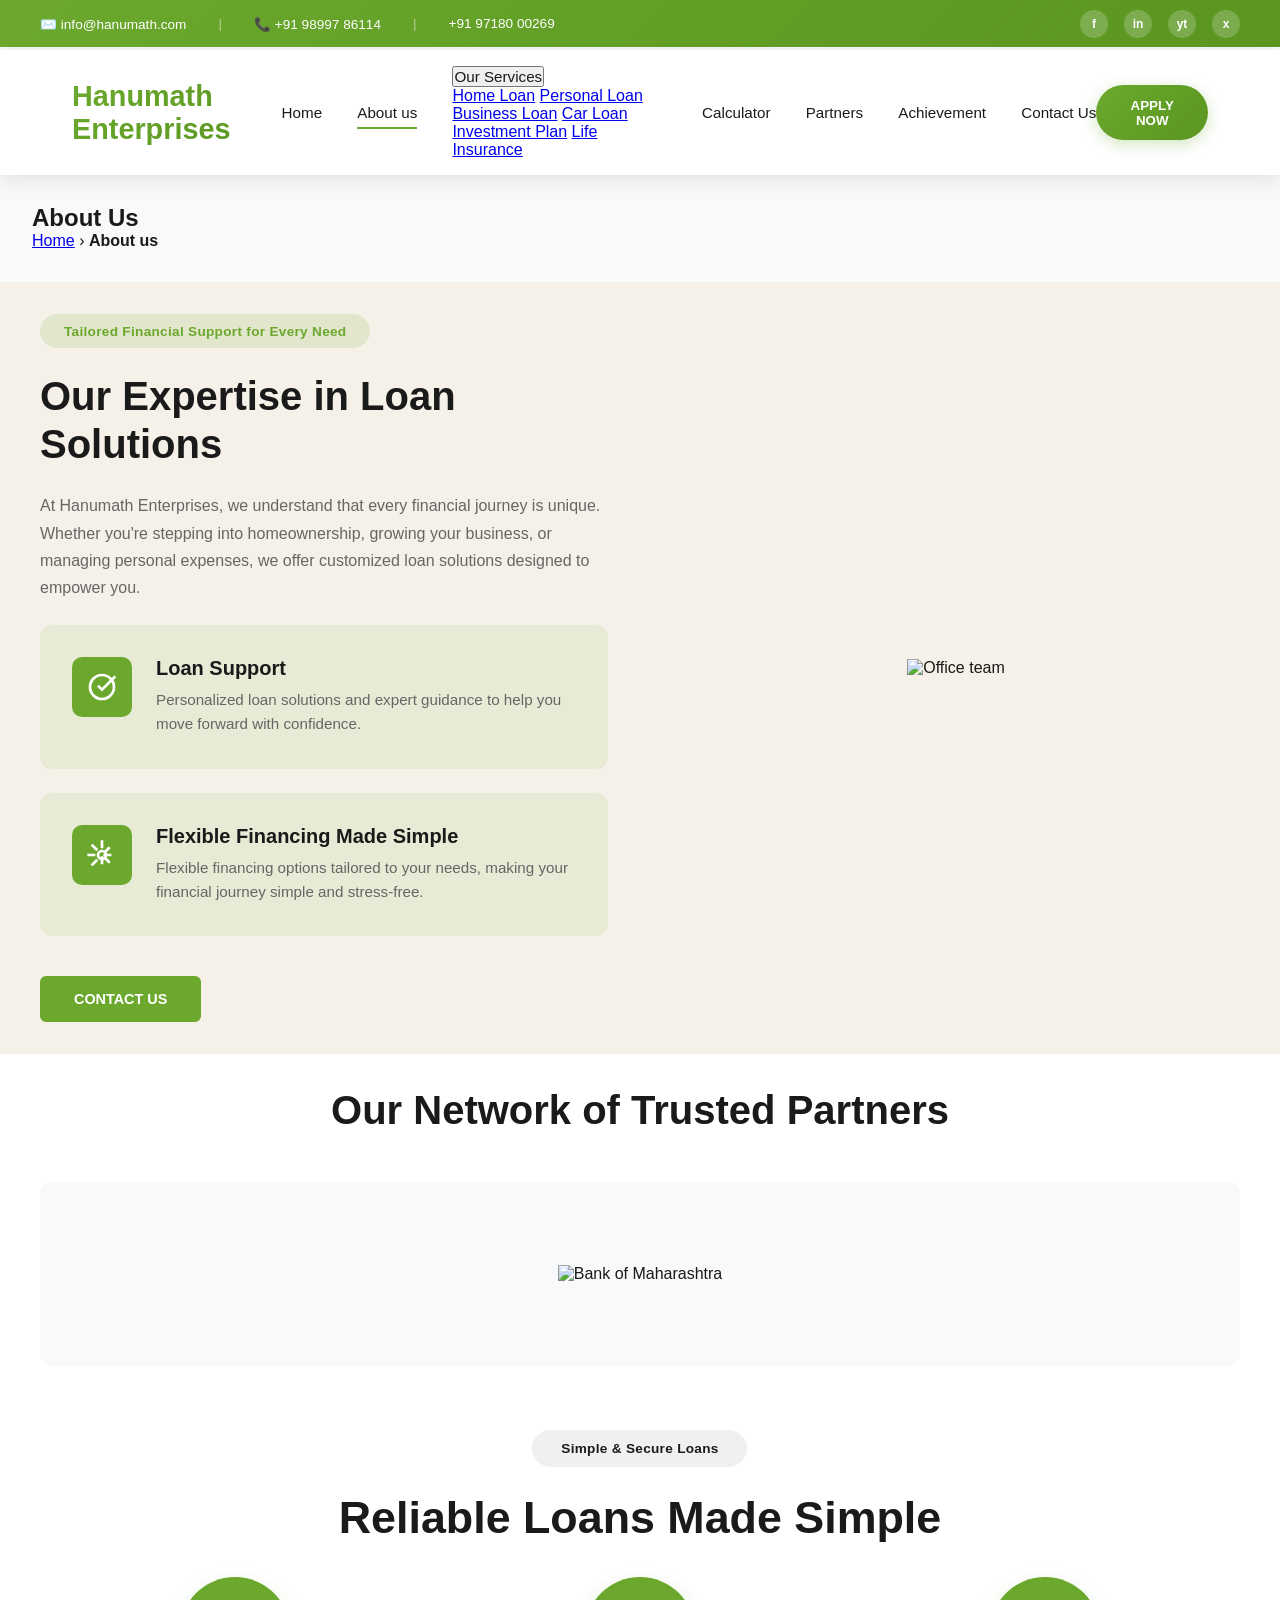
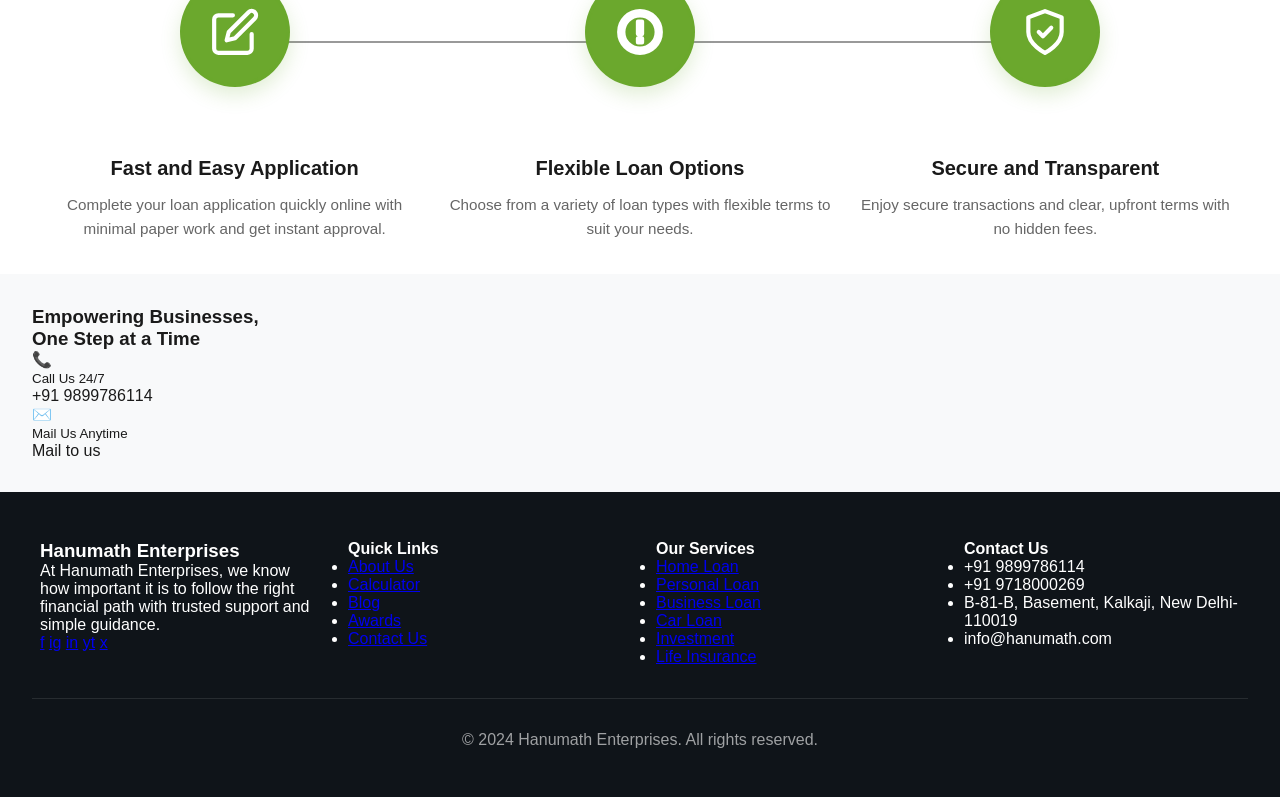
==== about.html @ 84221f38 "Add new service pages for Home Loan, Personal Loan, Business Loan, Car Loan, Investment Plan, and Li" ====
<!DOCTYPE html>
<html lang="en">
<head>
    <meta charset="UTF-8">
    <meta name="viewport" content="width=device-width, initial-scale=1.0">
    <title>About Us - Hanumath Enterprises</title>
    <link rel="stylesheet" href="styles.css">
</head>
<body>
    <!-- TOP BAR -->
    <div class="top-bar">
        <div class="top-bar-container">
            <div class="top-bar-left">
                <span class="top-bar-item">
                    <a href="mailto:info@hanumath.com">✉️ info@hanumath.com</a>
                </span>
                <span class="top-bar-divider">|</span>
                <span class="top-bar-item">
                    <a href="tel:+919899786114">📞 +91 98997 86114</a>
                </span>
                <span class="top-bar-divider">|</span>
                <span class="top-bar-item">
                    <a href="tel:+919718000269">+91 97180 00269</a>
                </span>
            </div>
            <div class="top-bar-right">
                <a href="#" class="social-icon">f</a>
                <a href="#" class="social-icon">in</a>
                <a href="#" class="social-icon">yt</a>
                <a href="#" class="social-icon">x</a>
            </div>
        </div>
    </div>

    <!-- NAVBAR -->
    <nav class="navbar">
        <div class="nav-container">
            <div class="logo">
                <span class="logo-text">Hanumath Enterprises</span>
            </div>
            <div class="nav-menu">
                <a href="index.html" class="nav-link">Home</a>
                <a href="about.html" class="nav-link active">About us</a>
                <div class="nav-item-dropdown">
                    <button type="button" class="nav-link nav-link--has-caret nav-link-button">Our Services <span class="nav-caret" aria-hidden="true"></span></button>
                    <div class="services-dropdown">
                        <a href="home-loan.html" class="services-dropdown-link">Home Loan</a>
                        <a href="personal-loan.html" class="services-dropdown-link">Personal Loan</a>
                        <a href="business-loan.html" class="services-dropdown-link">Business Loan</a>
                        <a href="car-loan.html" class="services-dropdown-link">Car Loan</a>
                        <a href="investment-plan.html" class="services-dropdown-link">Investment Plan</a>
                        <a href="life-insurance.html" class="services-dropdown-link">Life Insurance</a>
                    </div>
                </div>
                <a href="calculator.html" class="nav-link">Calculator</a>
                <a href="partners.html" class="nav-link">Partners</a>
                <a href="achievement.html" class="nav-link nav-link--has-caret">Achievement <span class="nav-caret" aria-hidden="true"></span></a>
                <a href="index.html#contact" class="nav-link">Contact Us</a>
            </div>
            <button class="apply-btn">APPLY NOW</button>
            <div class="hamburger">
                <span></span>
                <span></span>
                <span></span>
            </div>
        </div>
    </nav>

    <!-- ABOUT HERO -->
    <section class="about-hero">
        <div class="about-hero-inner">
            <h1>About Us</h1>
            <p><a href="index.html">Home</a> <span>›</span> <strong>About us</strong></p>
        </div>
    </section>

    <!-- EXPERTISE SECTION -->
    <section class="expertise">
        <div class="expertise-container">
            <div class="expertise-content">
                <span class="expertise-label">Tailored Financial Support for Every Need</span>
                <h2 class="expertise-title">Our Expertise in Loan Solutions</h2>
                <p class="expertise-description">At Hanumath Enterprises, we understand that every financial journey is unique. Whether you're stepping into homeownership, growing your business, or managing personal expenses, we offer customized loan solutions designed to empower you.</p>

                <div class="expertise-feature">
                    <div class="feature-icon">
                        <svg viewBox="0 0 24 24" fill="none" stroke="currentColor" stroke-width="2">
                            <path d="M9 11l3 3L22 4"></path>
                            <path d="M21 12a9 9 0 11-18 0 9 9 0 0118 0z"></path>
                        </svg>
                    </div>
                    <div class="feature-text">
                        <h4 class="feature-title">Loan Support</h4>
                        <p class="feature-description">Personalized loan solutions and expert guidance to help you move forward with confidence.</p>
                    </div>
                </div>

                <div class="expertise-feature">
                    <div class="feature-icon">
                        <svg viewBox="0 0 24 24" fill="none" stroke="currentColor" stroke-width="2">
                            <circle cx="12" cy="12" r="3"></circle>
                            <path d="M12 1v6m0 6v6M4.22 4.22l4.24 4.24m5.08 5.08l4.24 4.24M1 12h6m6 0h6M4.22 19.78l4.24-4.24m5.08-5.08l4.24-4.24"></path>
                        </svg>
                    </div>
                    <div class="feature-text">
                        <h4 class="feature-title">Flexible Financing Made Simple</h4>
                        <p class="feature-description">Flexible financing options tailored to your needs, making your financial journey simple and stress-free.</p>
                    </div>
                </div>

                <a href="index.html#contact" class="learn-more-btn">CONTACT US</a>
            </div>

            <div class="expertise-image">
                <img src="https://images.unsplash.com/photo-1556740749-887f6717d7e4?w=900&h=700&fit=crop" alt="Office team" class="about-photo">
            </div>
        </div>
    </section>

    <!-- PARTNERS SECTION -->
    <section id="partners" class="partners">
        <div class="partners-container">
            <div class="partners-header">
                <h2 class="partners-title">Our Network of Trusted Partners</h2>
            </div>

            <div class="partners-grid partners-grid--about">
                <div class="partner-card"><div class="partner-logo"><img class="partner-img" src="https://upload.wikimedia.org/wikipedia/commons/4/42/Bank_of_Maharashtra_logo.svg" alt="Bank of Maharashtra"></div></div>
                <div class="partner-card"><div class="partner-logo"><img class="partner-img" src="https://upload.wikimedia.org/wikipedia/commons/2/20/Union_Bank_of_India_Logo.svg" alt="Union Bank"></div></div>
                <div class="partner-card"><div class="partner-logo"><img class="partner-img" src="https://upload.wikimedia.org/wikipedia/en/e/e0/Canara_Bank_logo.svg" alt="Canara Bank"></div></div>
                <div class="partner-card"><div class="partner-logo"><img class="partner-img" src="https://upload.wikimedia.org/wikipedia/en/8/87/Bank_of_Baroda_logo.svg" alt="Bank of Baroda"></div></div>
                <div class="partner-card"><div class="partner-logo"><img class="partner-img" src="https://upload.wikimedia.org/wikipedia/en/8/8d/Punjab_National_Bank.svg" alt="PNB"></div></div>
                <div class="partner-card"><div class="partner-logo"><img class="partner-img" src="https://upload.wikimedia.org/wikipedia/en/5/58/Punjab_%26_Sind_Bank_logo.svg" alt="Punjab and Sind"></div></div>
                <div class="partner-card"><div class="partner-logo"><img class="partner-img" src="https://www.capitalindiainvestments.com/wp-content/themes/capitalindia/assets/images/logo.svg" alt="Capital India"></div></div>
                <div class="partner-card"><div class="partner-logo"><img class="partner-img" src="https://www.muthoothomefin.com/wp-content/themes/muthoot/assets/images/logo.svg" alt="Muthoot"></div></div>
            </div>
        </div>
    </section>

    <!-- LOAN PROCESS SECTION -->
    <section id="process" class="loan-process">
        <div class="process-container">
            <div class="process-header">
                <span class="process-label">Simple & Secure Loans</span>
                <h2 class="process-title">Reliable Loans Made Simple</h2>
            </div>

            <div class="process-steps">
                <div class="process-step">
                    <div class="step-icon-wrapper">
                        <div class="step-icon">
                            <svg viewBox="0 0 24 24" fill="none" stroke="currentColor" stroke-width="2">
                                <path d="M11 4H4a2 2 0 0 0-2 2v14a2 2 0 0 0 2 2h14a2 2 0 0 0 2-2v-7"></path>
                                <path d="M18.5 2.5a2.121 2.121 0 0 1 3 3L12 15l-4 1 1-4 9.5-9.5z"></path>
                            </svg>
                        </div>
                        <svg class="arrow" viewBox="0 0 100 30" preserveAspectRatio="none">
                            <line x1="0" y1="15" x2="100" y2="15" stroke="#999" stroke-width="2"/>
                            <polygon points="100,15 95,12 95,18" fill="#999"/>
                        </svg>
                    </div>
                    <h3 class="step-title">Fast and Easy Application</h3>
                    <p class="step-description">Complete your loan application quickly online with minimal paper work and get instant approval.</p>
                </div>

                <div class="process-step">
                    <div class="step-icon-wrapper">
                        <svg class="arrow" viewBox="0 0 100 30" preserveAspectRatio="none">
                            <line x1="0" y1="15" x2="100" y2="15" stroke="#999" stroke-width="2"/>
                            <polygon points="100,15 95,12 95,18" fill="#999"/>
                        </svg>
                        <div class="step-icon">
                            <svg viewBox="0 0 24 24" fill="none" stroke="currentColor" stroke-width="2">
                                <path d="M12 2C6.48 2 2 6.48 2 12s4.48 10 10 10 10-4.48 10-10S17.52 2 12 2zm0 18c-4.42 0-8-3.58-8-8s3.58-8 8-8 8 3.58 8 8-3.58 8-8 8zm-1-13h2v6h-2zm0 8h2v2h-2z"></path>
                            </svg>
                        </div>
                        <svg class="arrow" viewBox="0 0 100 30" preserveAspectRatio="none">
                            <line x1="0" y1="15" x2="100" y2="15" stroke="#999" stroke-width="2"/>
                            <polygon points="100,15 95,12 95,18" fill="#999"/>
                        </svg>
                    </div>
                    <h3 class="step-title">Flexible Loan Options</h3>
                    <p class="step-description">Choose from a variety of loan types with flexible terms to suit your needs.</p>
                </div>

                <div class="process-step">
                    <div class="step-icon-wrapper">
                        <div class="step-icon">
                            <svg viewBox="0 0 24 24" fill="none" stroke="currentColor" stroke-width="2">
                                <path d="M12 22s8-4 8-10V5l-8-3-8 3v7c0 6 8 10 8 10z"></path>
                                <path d="M9 12l2 2 4-4"></path>
                            </svg>
                        </div>
                    </div>
                    <h3 class="step-title">Secure and Transparent</h3>
                    <p class="step-description">Enjoy secure transactions and clear, upfront terms with no hidden fees.</p>
                </div>
            </div>
        </div>
    </section>

    <!-- FOOTER CTA OVERLAY -->
    <section class="footer-cta-wrap">
        <div class="footer-cta">
            <div class="footer-cta-left">
                <h3>Empowering Businesses,<br>One Step at a Time</h3>
                <div class="footer-cta-cards">
                    <div class="footer-cta-card">
                        <span class="cta-card-icon">📞</span>
                        <div>
                            <small>Call Us 24/7</small>
                            <p>+91 9899786114</p>
                        </div>
                    </div>
                    <div class="footer-cta-card">
                        <span class="cta-card-icon">✉️</span>
                        <div>
                            <small>Mail Us Anytime</small>
                            <p>Mail to us</p>
                        </div>
                    </div>
                </div>
            </div>
            <div class="footer-cta-right">
                <div class="footer-cta-graphic"></div>
            </div>
        </div>
    </section>

    <!-- FOOTER -->
    <footer class="footer">
        <div class="footer-content">
            <div class="footer-brand">
                <h3>Hanumath Enterprises</h3>
                <p>At Hanumath Enterprises, we know how important it is to follow the right financial path with trusted support and simple guidance.</p>
                <div class="footer-social">
                    <a href="#" class="footer-social-icon">f</a>
                    <a href="#" class="footer-social-icon">ig</a>
                    <a href="#" class="footer-social-icon">in</a>
                    <a href="#" class="footer-social-icon">yt</a>
                    <a href="#" class="footer-social-icon">x</a>
                </div>
            </div>

            <div class="footer-links-column">
                <h4>Quick Links</h4>
                <ul>
                    <li><a href="about.html">About Us</a></li>
                    <li><a href="calculator.html">Calculator</a></li>
                    <li><a href="#">Blog</a></li>
                    <li><a href="achievement.html">Awards</a></li>
                    <li><a href="index.html#contact">Contact Us</a></li>
                </ul>
            </div>

            <div class="footer-links-column">
                <h4>Our Services</h4>
                <ul>
                    <li><a href="services.html">Home Loan</a></li>
                    <li><a href="services.html">Personal Loan</a></li>
                    <li><a href="services.html">Business Loan</a></li>
                    <li><a href="services.html">Car Loan</a></li>
                    <li><a href="investment-plan.html">Investment</a></li>
                    <li><a href="life-insurance.html">Life Insurance</a></li>
                </ul>
            </div>

            <div class="footer-contact-column">
                <h4>Contact Us</h4>
                <ul>
                    <li>+91 9899786114</li>
                    <li>+91 9718000269</li>
                    <li>B-81-B, Basement, Kalkaji, New Delhi-110019</li>
                    <li>info@hanumath.com</li>
                </ul>
            </div>
        </div>
        <div class="footer-bottom">
            <p>&copy; 2024 Hanumath Enterprises. All rights reserved.</p>
        </div>
    </footer>

    <script>
        const navbar = document.querySelector('.navbar');
        const hamburger = document.querySelector('.hamburger');
        const navMenu = document.querySelector('.nav-menu');

        window.addEventListener('scroll', () => {
            if (window.scrollY > 100) navbar.classList.add('scrolled');
            else navbar.classList.remove('scrolled');
        });

        hamburger.addEventListener('click', () => {
            navMenu.style.display = navMenu.style.display === 'flex' ? 'none' : 'flex';
        });
    </script>
</body>
</html>
---- styles.css ----
/* ========== ROOT & VARIABLES ========== */
* {
    margin: 0;
    padding: 0;
    box-sizing: border-box;
}

:root {
    --primary-green: #6BA82D;
    --dark-green: #5A9620;
    --light-green: #7FB833;
    --dark-bg: #0F1419;
    --light-bg: #F8F9FA;
    --text-dark: #1A1A1A;
    --text-light: #FFFFFF;
    --text-gray: #666666;
    --accent-gold: #D4AF37;
    --shadow: 0 10px 40px rgba(0, 0, 0, 0.1);
    --shadow-dark: 0 20px 60px rgba(0, 0, 0, 0.2);
}

html {
    scroll-behavior: smooth;
}

body {
    font-family: 'Segoe UI', Tahoma, Geneva, Verdana, sans-serif;
    color: var(--text-dark);
    background: var(--light-bg);
    overflow-x: hidden;
    margin: 0;
    padding: 0;
}

/* ========== TOP BAR ========== */
.top-bar {
    background: linear-gradient(135deg, var(--primary-green), var(--dark-green));
    color: white;
    padding: 0.6rem 2rem;
    font-size: 0.85rem;
    position: sticky;
    top: 0;
    z-index: 999;
}

.top-bar-container {
    max-width: 1200px;
    margin: 0 auto;
    display: flex;
    justify-content: space-between;
    align-items: center;
}

.top-bar-left {
    display: flex;
    gap: 1.5rem;
    align-items: center;
}

.top-bar-item {
    display: inline-flex;
    align-items: center;
}

.top-bar-item a {
    color: white;
    text-decoration: none;
    transition: opacity 0.3s ease;
    display: flex;
    align-items: center;
    gap: 0.5rem;
}

.top-bar-item a:hover {
    opacity: 0.8;
}

.top-bar-divider {
    color: rgba(255, 255, 255, 0.5);
    margin: 0 0.5rem;
}

.top-bar-right {
    display: flex;
    gap: 1rem;
    align-items: center;
}

.social-icon {
    width: 28px;
    height: 28px;
    background: rgba(255, 255, 255, 0.2);
    border-radius: 50%;
    display: flex;
    align-items: center;
    justify-content: center;
    color: white;
    text-decoration: none;
    font-size: 0.75rem;
    font-weight: bold;
    transition: all 0.3s ease;
}

.social-icon:hover {
    background: rgba(255, 255, 255, 0.4);
    transform: translateY(-2px);
}

/* ========== NAVBAR ========== */
.navbar {
    position: sticky;
    top: 50px;
    width: 100%;
    z-index: 998;
    background: rgba(255, 255, 255, 0.98);
    backdrop-filter: blur(10px);
    padding: 1rem 0;
    box-shadow: 0 4px 20px rgba(0, 0, 0, 0.1);
    transition: all 0.3s ease;
}

.navbar.scrolled {
    background: rgba(255, 255, 255, 0.98);
    padding: 0.7rem 0;
    box-shadow: 0 6px 25px rgba(0, 0, 0, 0.15);
}

.nav-container {
    max-width: 1200px;
    margin: 0 auto;
    display: flex;
    justify-content: space-between;
    align-items: center;
    padding: 0 2rem;
}

.logo {
    font-size: 1.8rem;
    font-weight: bold;
    background: linear-gradient(135deg, var(--primary-green), var(--dark-green));
    -webkit-background-clip: text;
    -webkit-text-fill-color: transparent;
    background-clip: text;
}

.logo-text {
    display: flex;
    align-items: center;
    gap: 0.5rem;
}

.nav-menu {
    display: flex;
    gap: 2.2rem;
    align-items: center;
    flex-wrap: nowrap;
}

.nav-link {
    font-size: 0.95rem;
    color: var(--text-dark);
    text-decoration: none;
    font-weight: 500;
    position: relative;
    transition: color 0.3s ease;
    white-space: nowrap;
}

.nav-link::after {
    content: '';
    position: absolute;
    bottom: -8px;
    left: 0;
    width: 0;
    height: 2px;
    background: var(--primary-green);
    transition: width 0.3s ease;
}

.nav-link:hover::after,
.nav-link.active::after {
    width: 100%;
}

.apply-btn {
    background: linear-gradient(135deg, var(--primary-green), var(--dark-green));
    color: white;
    border: none;
    padding: 0.8rem 1.8rem;
    border-radius: 50px;
    cursor: pointer;
    font-weight: 600;
    transition: all 0.3s ease;
    box-shadow: 0 4px 15px rgba(107, 168, 45, 0.3);
}

.apply-btn:hover {
    transform: translateY(-2px);
    box-shadow: 0 6px 20px rgba(107, 168, 45, 0.4);
}

.hamburger {
    display: none;
    flex-direction: column;
    gap: 5px;
    cursor: pointer;
}

.hamburger span {
    width: 25px;
    height: 3px;
    background: var(--text-dark);
    border-radius: 2px;
    transition: 0.3s;
}

/* ========== HERO SECTION WITH CAROUSEL ========== */
.hero {
    height: 100vh;
    margin-top: 0;
    position: relative;
    overflow: hidden;
    width: 100%;
}

.hero-carousel {
    position: relative;
    width: 100%;
    height: 100%;
    overflow: hidden;
}

.hero-slide {
    position: absolute;
    top: 0;
    left: 0;
    width: 100%;
    height: 100%;
    display: flex;
    align-items: center;
    justify-content: flex-start;
    padding: 4rem 3rem;
    opacity: 0;
    transition: opacity 0.8s ease;
    background-size: cover;
    background-position: center;
    background-repeat: no-repeat;
    background-attachment: fixed;
}

.hero-slide::before {
    content: '';
    position: absolute;
    top: 0;
    left: 0;
    right: 0;
    bottom: 0;
    background: rgba(0, 0, 0, 0.35);
    z-index: 1;
    width: 100%;
    height: 100%;
}

.hero-slide.active {
    opacity: 1;
}

.hero-content-wrapper {
    flex: 1;
    color: white;
    z-index: 2;
    max-width: 650px;
    animation: slideInLeft 0.8s ease forwards;
    position: relative;
}

@keyframes slideInLeft {
    from {
        opacity: 0;
        transform: translateX(-50px);
    }
    to {
        opacity: 1;
        transform: translateX(0);
    }
}

.hero-service-label {
    display: inline-block;
    background: rgba(255, 255, 255, 0.15);
    padding: 0.6rem 1.8rem;
    border-radius: 5px;
    font-size: 0.8rem;
    font-weight: 700;
    letter-spacing: 1.5px;
    margin-bottom: 2rem;
    backdrop-filter: blur(10px);
}

.hero-title {
    font-size: 3.8rem;
    font-weight: 800;
    line-height: 1.15;
    margin-bottom: 1.5rem;
    text-shadow: 2px 2px 8px rgba(0, 0, 0, 0.4);
}

.hero-subtitle {
    font-size: 1rem;
    line-height: 1.7;
    margin-bottom: 2.5rem;
    opacity: 0.95;
    text-shadow: 1px 1px 4px rgba(0, 0, 0, 0.3);
}

.hero-image-area {
    flex: 1;
    height: 100%;
}

.hero-btn {
    background: linear-gradient(135deg, var(--primary-green), var(--dark-green));
    color: white;
    border: none;
    padding: 1rem 2.8rem;
    font-size: 0.95rem;
    font-weight: 700;
    border-radius: 50px;
    cursor: pointer;
    transition: all 0.3s ease;
    box-shadow: 0 8px 25px rgba(107, 168, 45, 0.35);
    letter-spacing: 0.5px;
}

.hero-btn:hover {
    transform: translateY(-3px);
    box-shadow: 0 12px 35px rgba(107, 168, 45, 0.45);
}

/* Carousel Navigation */
.carousel-nav {
    position: absolute;
    bottom: 60px;
    right: 3rem;
    z-index: 10;
    display: flex;
    gap: 1.5rem;
}

.carousel-btn {
    width: 55px;
    height: 55px;
    border-radius: 50%;
    border: 2px solid rgba(255, 255, 255, 0.4);
    background: rgba(0, 0, 0, 0.25);
    color: white;
    font-size: 1.8rem;
    cursor: pointer;
    transition: all 0.3s ease;
    display: flex;
    align-items: center;
    justify-content: center;
    backdrop-filter: blur(5px);
}

.carousel-btn:hover {
    background: rgba(0, 0, 0, 0.45);
    border-color: white;
    transform: scale(1.1);
}

/* Carousel Indicators */
.carousel-indicators {
    position: absolute;
    bottom: 30px;
    left: 50%;
    transform: translateX(-50%);
    z-index: 10;
    display: flex;
    gap: 1rem;
}

.indicator {
    width: 12px;
    height: 12px;
    border-radius: 50%;
    background: rgba(255, 255, 255, 0.5);
    border: 2px solid rgba(255, 255, 255, 0.7);
    cursor: pointer;
    transition: all 0.3s ease;
}

.indicator.active {
    background: white;
    width: 35px;
    border-radius: 6px;
}

/* Floating Contact Buttons */
.floating-contact {
    position: fixed;
    right: 2rem;
    bottom: 2rem;
    z-index: 100;
    display: flex;
    flex-direction: column;
    gap: 1.5rem;
}

.float-btn {
    width: 65px;
    height: 65px;
    border-radius: 50%;
    display: flex;
    align-items: center;
    justify-content: center;
    font-size: 1.8rem;
    text-decoration: none;
    transition: all 0.3s ease;
    box-shadow: 0 6px 20px rgba(0, 0, 0, 0.25);
    color: white;
}

.float-btn svg {
    width: 28px;
    height: 28px;
    stroke: white;
    fill: white;
}

.float-btn.phone {
    background: #34A853;
    animation: bounce 2s infinite;
}

.float-btn.whatsapp {
    background: #25D366;
}

.float-btn:hover {
    transform: scale(1.15);
    box-shadow: 0 8px 28px rgba(0, 0, 0, 0.35);
}

@keyframes bounce {
    0%, 100% { transform: translateY(0); }
    50% { transform: translateY(-12px); }
}

/* ========== LOAN PROCESS SECTION ========== */
.loan-process {
    padding: 2rem 2rem;
    background: white;
    max-width: 100%;
    margin: 0;
}

.process-container {
    display: flex;
    flex-direction: column;
    align-items: center;
    max-width: 1200px;
    margin: 0 auto;
}

.process-header {
    text-align: center;
    margin-bottom: 2rem;
}

.process-label {
    display: inline-block;
    background: #f0f0f0;
    padding: 0.7rem 1.8rem;
    border-radius: 25px;
    font-size: 0.85rem;
    font-weight: 600;
    color: var(--text-dark);
    letter-spacing: 0.3px;
    margin-bottom: 1.5rem;
}

.process-title {
    font-size: 2.8rem;
    font-weight: 800;
    color: var(--text-dark);
    line-height: 1.2;
}

.process-steps {
    display: grid;
    grid-template-columns: repeat(3, 1fr);
    gap: 1rem;
    width: 100%;
    position: relative;
    align-items: flex-start;
}

.process-step {
    display: flex;
    flex-direction: column;
    align-items: center;
    text-align: center;
}

.step-icon-wrapper {
    position: relative;
    width: 100%;
    margin-bottom: 2.5rem;
    display: flex;
    justify-content: center;
    align-items: flex-start;
    height: 140px;
}

.step-icon {
    width: 110px;
    height: 110px;
    border-radius: 50%;
    background: var(--primary-green);
    display: flex;
    align-items: center;
    justify-content: center;
    color: white;
    z-index: 5;
    position: relative;
    border: 4px dashed rgba(107, 168, 45, 0.3);
    box-shadow: 0 8px 20px rgba(107, 168, 45, 0.2);
    flex-shrink: 0;
}

.step-icon svg {
    width: 50px;
    height: 50px;
    stroke: white;
    fill: none;
    stroke-linecap: round;
    stroke-linejoin: round;
}

.arrow {
    position: absolute;
    top: 50px;
    width: 100%;
    height: 30px;
    z-index: 1;
}

.process-step:first-child .arrow:first-of-type {
    left: 55%;
}

.process-step:nth-child(2) .arrow:first-of-type {
    left: -45%;
}

.process-step:nth-child(2) .arrow:last-of-type {
    left: 55%;
}

.process-step:last-child .arrow {
    display: none;
}

.step-title {
    font-size: 1.25rem;
    font-weight: 700;
    color: var(--text-dark);
    margin-bottom: 0.8rem;
}

.step-description {
    font-size: 0.95rem;
    color: var(--text-gray);
    line-height: 1.6;
}

/* Responsive Design */
@media (max-width: 1024px) {
    .process-steps {
        grid-template-columns: repeat(2, 1fr);
        gap: 2rem;
    }

    .process-title {
        font-size: 2.2rem;
    }

    .arrow {
        display: none;
    }
}

@media (max-width: 768px) {
    .loan-process {
        padding: 4rem 1.5rem;
    }

    .process-steps {
        grid-template-columns: 1fr;
        gap: 2.5rem;
    }

    .process-title {
        font-size: 1.8rem;
    }

    .step-icon {
        width: 90px;
        height: 90px;
    }

    .step-icon svg {
        width: 40px;
        height: 40px;
    }

    .step-title {
        font-size: 1.1rem;
    }
}

/* ========== EXPERTISE SECTION ========== */
.expertise {
    padding: 2rem 2rem;
    background: #F5F1E8;
    max-width: 100%;
    margin: 0;
}

.expertise-container {
    max-width: 1200px;
    margin: 0 auto;
    display: grid;
    grid-template-columns: 1fr 1fr;
    gap: 4rem;
    align-items: center;
}

.expertise-content {
    display: flex;
    flex-direction: column;
    gap: 1.5rem;
}

.expertise-label {
    display: inline-block;
    background: rgba(107, 168, 45, 0.15);
    color: var(--primary-green);
    padding: 0.6rem 1.5rem;
    border-radius: 25px;
    font-size: 0.85rem;
    font-weight: 600;
    letter-spacing: 0.3px;
    width: fit-content;
}

.expertise-title {
    font-size: 2.5rem;
    font-weight: 800;
    color: var(--text-dark);
    line-height: 1.2;
}

.expertise-description {
    font-size: 1rem;
    color: var(--text-gray);
    line-height: 1.7;
}

.expertise-feature {
    background: rgba(107, 168, 45, 0.1);
    padding: 2rem;
    border-radius: 12px;
    display: flex;
    gap: 1.5rem;
    align-items: flex-start;
}

.feature-icon {
    width: 60px;
    height: 60px;
    background: var(--primary-green);
    border-radius: 10px;
    display: flex;
    align-items: center;
    justify-content: center;
    color: white;
    flex-shrink: 0;
}

.feature-icon svg {
    width: 32px;
    height: 32px;
    stroke: white;
    stroke-width: 2;
}

.feature-text {
    display: flex;
    flex-direction: column;
    gap: 0.5rem;
}

.feature-title {
    font-size: 1.25rem;
    font-weight: 700;
    color: var(--text-dark);
}

.feature-description {
    font-size: 0.95rem;
    color: var(--text-gray);
    line-height: 1.6;
}

.learn-more-btn {
    display: inline-block;
    background: var(--primary-green);
    color: white;
    padding: 0.8rem 2rem;
    border-radius: 6px;
    font-weight: 700;
    font-size: 0.9rem;
    text-decoration: none;
    transition: all 0.3s ease;
    border: 2px solid var(--primary-green);
    cursor: pointer;
    width: fit-content;
    margin-top: 1rem;
}

.learn-more-btn:hover {
    background: transparent;
    color: var(--primary-green);
}

.expertise-image {
    display: flex;
    align-items: center;
    justify-content: center;
}

.image-placeholder {
    width: 100%;
    height: 400px;
    background: linear-gradient(135deg, #E8E0D5 0%, #D9CFC2 100%);
    border-radius: 12px;
    display: flex;
    align-items: center;
    justify-content: center;
    color: #999;
    font-size: 1rem;
    border: 2px dashed #CCC;
}

/* Responsive Design */
@media (max-width: 1024px) {
    .expertise-container {
        grid-template-columns: 1fr;
        gap: 2rem;
    }

    .expertise-title {
        font-size: 2rem;
    }

    .image-placeholder {
        height: 300px;
    }
}

@media (max-width: 768px) {
    .expertise {
        padding: 2rem 1.5rem;
    }

    .expertise-container {
        gap: 1.5rem;
    }

    .expertise-title {
        font-size: 1.8rem;
    }

    .expertise-description {
        font-size: 0.95rem;
    }

    .expertise-feature {
        padding: 1.5rem;
    }

    .feature-icon {
        width: 50px;
        height: 50px;
    }

    .feature-icon svg {
        width: 28px;
        height: 28px;
    }

    .image-placeholder {
        height: 250px;
    }
}

/* ========== AWARDS SECTION ========== */
.awards {
    padding: 2rem 2rem;
    background: white;
    max-width: 100%;
    margin: 0;
}

.awards-container {
    max-width: 1200px;
    margin: 0 auto;
    display: grid;
    grid-template-columns: 1fr 1fr;
    gap: 3rem;
    align-items: center;
}

.awards-left {
    display: flex;
    flex-direction: column;
    gap: 1.5rem;
}

.awards-edition {
    display: inline-block;
    background: rgba(107, 168, 45, 0.15);
    color: var(--primary-green);
    padding: 0.6rem 1.5rem;
    border-radius: 25px;
    font-size: 0.85rem;
    font-weight: 600;
    letter-spacing: 0.3px;
    width: fit-content;
}

.awards-title {
    font-size: 2.5rem;
    font-weight: 800;
    color: var(--text-dark);
    line-height: 1.2;
}

.awards-description,
.awards-description-secondary {
    font-size: 1rem;
    color: var(--text-gray);
    line-height: 1.7;
}

.awards-details {
    display: flex;
    gap: 3rem;
    margin-top: 1rem;
}

.awards-detail-item {
    display: flex;
    flex-direction: column;
    gap: 0.5rem;
}

.detail-label {
    font-size: 0.85rem;
    font-weight: 700;
    color: var(--primary-green);
    letter-spacing: 0.3px;
}

.detail-text {
    font-size: 1rem;
    font-weight: 700;
    color: var(--text-dark);
}

.awards-right {
    display: grid;
    grid-template-columns: 1fr 1fr;
    gap: 1.5rem;
    align-items: center;
}

.award-image-left,
.award-image-right {
    width: 100%;
    height: 350px;
    border-radius: 12px;
    overflow: hidden;
}

.award-img-placeholder {
    width: 100%;
    height: 100%;
    background: linear-gradient(135deg, #E8E0D5 0%, #D9CFC2 100%);
    border: 2px dashed #CCC;
    border-radius: 12px;
    display: flex;
    align-items: center;
    justify-content: center;
    color: #999;
    font-size: 0.95rem;
}

/* Responsive Design */
@media (max-width: 1024px) {
    .awards-container {
        grid-template-columns: 1fr;
        gap: 2rem;
    }

    .awards-title {
        font-size: 2rem;
    }

    .award-image-left,
    .award-image-right {
        height: 280px;
    }
}

@media (max-width: 768px) {
    .awards {
        padding: 2rem 1.5rem;
    }

    .awards-container {
        gap: 1.5rem;
    }

    .awards-title {
        font-size: 1.8rem;
    }

    .awards-details {
        gap: 2rem;
    }

    .awards-right {
        grid-template-columns: 1fr;
    }

    .award-image-left,
    .award-image-right {
        height: 250px;
    }
}

/* ========== AWARD DETAIL SECTION ========== */
.award-detail {
    padding: 2rem 2rem;
    background: white;
    max-width: 100%;
    margin: 0;
}

.award-detail-container {
    max-width: 1200px;
    margin: 0 auto;
    display: grid;
    grid-template-columns: 1fr 1fr;
    gap: 3rem;
    align-items: center;
}

.award-detail-left {
    width: 100%;
}

.award-detail-images {
    width: 100%;
    height: 400px;
    border-radius: 12px;
    overflow: hidden;
}

.detail-img-placeholder {
    width: 100%;
    height: 100%;
    background: linear-gradient(135deg, #E8E0D5 0%, #D9CFC2 100%);
    border: 2px dashed #CCC;
    border-radius: 12px;
    display: flex;
    align-items: center;
    justify-content: center;
    color: #999;
    font-size: 0.95rem;
}

.award-detail-right {
    display: flex;
    flex-direction: column;
    gap: 1.2rem;
}

.award-detail-label {
    display: inline-block;
    background: rgba(107, 168, 45, 0.15);
    color: var(--primary-green);
    padding: 0.6rem 1.5rem;
    border-radius: 25px;
    font-size: 0.85rem;
    font-weight: 600;
    letter-spacing: 0.3px;
    width: fit-content;
}

.award-detail-title {
    font-size: 2.2rem;
    font-weight: 800;
    color: var(--text-dark);
    line-height: 1.2;
}

.award-detail-text,
.award-detail-description,
.award-detail-closing {
    font-size: 1rem;
    color: var(--text-gray);
    line-height: 1.7;
}

.award-detail-footer {
    display: flex;
    gap: 3rem;
    margin-top: 1.5rem;
    padding-top: 1.5rem;
    border-top: 1px solid #EEE;
}

.award-detail-item {
    display: flex;
    flex-direction: column;
    gap: 0.5rem;
}

.footer-label {
    font-size: 0.85rem;
    font-weight: 700;
    color: var(--primary-green);
    letter-spacing: 0.3px;
}

.footer-text {
    font-size: 1rem;
    font-weight: 700;
    color: var(--text-dark);
    line-height: 1.5;
}

@media (max-width: 1024px) {
    .award-detail-container {
        grid-template-columns: 1fr;
        gap: 2rem;
    }

    .award-detail-title {
        font-size: 1.8rem;
    }

    .award-detail-images {
        height: 300px;
    }
}

@media (max-width: 768px) {
    .award-detail {
        padding: 2rem 1.5rem;
    }

    .award-detail-title {
        font-size: 1.5rem;
    }

    .award-detail-footer {
        flex-direction: column;
        gap: 1.5rem;
    }

    .award-detail-images {
        height: 250px;
    }
}

/* ========== CERTIFICATES GRID SECTION ========== */
.certificates {
    padding: 2rem 2rem;
    background: white;
    max-width: 100%;
    margin: 0;
}

.certificates-container {
    max-width: 1200px;
    margin: 0 auto;
    display: grid;
    grid-template-columns: repeat(3, 1fr);
    gap: 2rem;
}

.cert-item {
    display: flex;
    flex-direction: column;
    gap: 1rem;
    text-align: center;
}

.cert-img {
    width: 100%;
    height: 280px;
    border-radius: 12px;
    overflow: hidden;
}

.cert-img-placeholder {
    width: 100%;
    height: 100%;
    background: linear-gradient(135deg, #E8E0D5 0%, #D9CFC2 100%);
    border: 2px dashed #CCC;
    border-radius: 12px;
    display: flex;
    align-items: center;
    justify-content: center;
    color: #999;
    font-size: 0.95rem;
}

.cert-hashtag {
    font-size: 0.85rem;
    font-weight: 600;
    color: var(--primary-green);
}

.cert-name {
    font-size: 1.2rem;
    font-weight: 700;
    color: var(--text-dark);
}

@media (max-width: 1024px) {
    .certificates-container {
        grid-template-columns: repeat(2, 1fr);
        gap: 1.5rem;
    }

    .cert-img {
        height: 240px;
    }
}

@media (max-width: 768px) {
    .certificates {
        padding: 2rem 1.5rem;
    }

    .certificates-container {
        grid-template-columns: 1fr;
        gap: 1.5rem;
    }

    .cert-img {
        height: 220px;
    }
}

/* ========== PROFESSIONAL SERVICES SECTION ========== */
.professional-services {
    padding: 2rem 2rem;
    background: #F5F1E8;
    max-width: 100%;
    margin: 0;
}

.professional-services-container {
    max-width: 1200px;
    margin: 0 auto;
    display: flex;
    flex-direction: column;
    gap: 2.5rem;
}

.prof-services-header {
    display: flex;
    justify-content: space-between;
    align-items: flex-start;
}

.prof-header-left {
    display: flex;
    flex-direction: column;
    gap: 1rem;
}

.prof-service-label {
    display: inline-block;
    background: rgba(107, 168, 45, 0.15);
    color: var(--primary-green);
    padding: 0.6rem 1.5rem;
    border-radius: 25px;
    font-size: 0.85rem;
    font-weight: 600;
    letter-spacing: 0.3px;
    width: fit-content;
}

.prof-services-title {
    font-size: 2.5rem;
    font-weight: 800;
    color: var(--text-dark);
    line-height: 1.3;
}

.prof-nav-buttons {
    display: flex;
    gap: 0.8rem;
}

.prof-nav-btn {
    width: 45px;
    height: 45px;
    border-radius: 8px;
    background: rgba(107, 168, 45, 0.2);
    border: none;
    color: var(--primary-green);
    font-size: 1.5rem;
    font-weight: bold;
    cursor: pointer;
    display: flex;
    align-items: center;
    justify-content: center;
    transition: all 0.3s ease;
}

.prof-nav-btn:hover {
    background: var(--primary-green);
    color: white;
}

.prof-services-slider-wrapper {
    overflow: hidden;
    width: 100%;
}

.prof-services-carousel {
    display: flex;
    gap: 2rem;
    transition: transform 0.6s ease;
}

.prof-service-card {
    display: flex;
    flex-direction: column;
    gap: 1.2rem;
    text-align: center;
    min-width: 33.333%;
    flex-shrink: 0;
    transition: all 0.3s ease;
}

.prof-service-card.active {
    opacity: 1;
}

.prof-service-image {
    width: 100%;
    height: 260px;
    border-radius: 12px;
    overflow: hidden;
}

.prof-img-placeholder {
    width: 100%;
    height: 100%;
    background: linear-gradient(135deg, #E8E0D5 0%, #D9CFC2 100%);
    border: 2px dashed #CCC;
    border-radius: 12px;
    display: flex;
    align-items: center;
    justify-content: center;
    color: #999;
    font-size: 0.95rem;
}

.prof-service-icon {
    position: relative;
    display: flex;
    align-items: center;
    justify-content: center;
}

.prof-service-icon::before {
    content: '';
    position: absolute;
    width: 70px;
    height: 70px;
    background: white;
    border-radius: 50%;
    z-index: 0;
    box-shadow: 0 4px 15px rgba(0, 0, 0, 0.1);
}

.prof-service-icon svg {
    width: 40px;
    height: 40px;
    stroke: var(--primary-green);
    stroke-width: 2;
    position: relative;
    z-index: 1;
}

.prof-service-name {
    font-size: 1.3rem;
    font-weight: 700;
    color: var(--text-dark);
    letter-spacing: 0.5px;
}

/* Responsive Design */
@media (max-width: 1024px) {
    .prof-service-card {
        min-width: 50%;
    }

    .prof-services-title {
        font-size: 2rem;
    }

    .prof-service-image {
        height: 220px;
    }
}

@media (max-width: 768px) {
    .professional-services {
        padding: 2rem 1.5rem;
    }

    .prof-services-header {
        flex-direction: column;
        gap: 1.5rem;
    }

    .prof-service-card {
        min-width: 100%;
        gap: 1.2rem;
    }

    .prof-services-carousel {
        gap: 1.5rem;
    }

    .prof-services-title {
        font-size: 1.8rem;
    }

    .prof-service-image {
        height: 240px;
    }

    .prof-nav-buttons {
        width: 100%;
        justify-content: center;
    }
}

/* ========== PARTNERS SECTION ========== */
.partners {
    padding: 2rem 2rem;
    background: white;
    max-width: 100%;
    margin: 0;
}

.partners-container {
    max-width: 1200px;
    margin: 0 auto;
    display: flex;
    flex-direction: column;
    gap: 3rem;
}

.partners-header {
    text-align: center;
    display: flex;
    flex-direction: column;
    gap: 1rem;
    align-items: center;
}

.partners-label {
    display: inline-block;
    background: rgba(107, 168, 45, 0.15);
    color: var(--primary-green);
    padding: 0.6rem 1.5rem;
    border-radius: 25px;
    font-size: 0.85rem;
    font-weight: 600;
    letter-spacing: 0.3px;
    width: fit-content;
}

.partners-title {
    font-size: 2.5rem;
    font-weight: 800;
    color: var(--text-dark);
    line-height: 1.2;
}

.partners-grid {
    display: flex;
    gap: 2rem;
    overflow: hidden;
    width: 100%;
    transition: transform 0.6s ease;
}

.partner-card {
    width: 100%;
    min-width: 25%;
    display: flex;
    align-items: center;
    justify-content: center;
    padding: 2rem;
    background: #F8F9FA;
    border-radius: 12px;
    transition: all 0.3s ease;
    flex-shrink: 0;
}

.partner-card:hover {
    background: #F0F0F0;
    transform: translateY(-5px);
    box-shadow: 0 10px 30px rgba(0, 0, 0, 0.1);
}

.partner-logo {
    width: 100%;
    height: 120px;
    display: flex;
    align-items: center;
    justify-content: center;
}

.partner-placeholder {
    width: 100%;
    height: 100%;
    background: linear-gradient(135deg, #E8E0D5 0%, #D9CFC2 100%);
    border: 2px dashed #CCC;
    border-radius: 8px;
    display: flex;
    align-items: center;
    justify-content: center;
    color: #999;
    font-size: 0.9rem;
    text-align: center;
    padding: 1rem;
}

/* Responsive Design */
@media (max-width: 1024px) {
    .partners-grid {
        grid-template-columns: repeat(2, 1fr);
        gap: 1.5rem;
    }

    .partners-title {
        font-size: 2rem;
    }

    .partner-logo {
        height: 100px;
    }
}

@media (max-width: 768px) {
    .partners {
        padding: 2rem 1.5rem;
    }

    .partners-grid {
        grid-template-columns: 1fr;
        gap: 1.5rem;
    }

    .partners-title {
        font-size: 1.8rem;
    }

    .partner-card {
        padding: 1.5rem;
    }

    .partner-logo {
        height: 100px;
    }
}

/* ========== SECTION STYLING ========== */
.section-header {
    text-align: center;
    margin-bottom: 2rem;
    animation: fadeInUp 0.8s ease;
}

.section-header h2 {
    font-size: 2.8rem;
    font-weight: 800;
    color: var(--text-dark);
    margin-bottom: 1rem;
}

.section-header p {
    font-size: 1.1rem;
    color: var(--text-gray);
}

section:not(.hero) {
    padding: 2rem 2rem;
    max-width: 100%;
    margin: 0;
}

/* ========== TESTIMONIALS SECTION ========== */
.testimonials {
    background: white;
}

.testimonials-container {
    display: grid;
    grid-template-columns: repeat(auto-fit, minmax(300px, 1fr));
    gap: 2rem;
    margin-bottom: 3rem;
}

.testimonial-card {
    background: linear-gradient(135deg, rgba(107, 168, 45, 0.05), rgba(212, 175, 55, 0.05));
    padding: 2.5rem;
    border-radius: 15px;
    border: 1px solid rgba(107, 168, 45, 0.1);
    transition: all 0.3s ease;
}

.testimonial-card:hover {
    transform: translateY(-10px);
    box-shadow: 0 15px 40px rgba(0, 0, 0, 0.1);
    border-color: var(--primary-green);
}

.stars {
    font-size: 1.2rem;
    margin-bottom: 1rem;
    letter-spacing: 2px;
}

.testimonial-text {
    color: var(--text-dark);
    font-style: italic;
    line-height: 1.8;
    margin-bottom: 1.5rem;
}

.testimonial-author {
    display: flex;
    align-items: center;
    gap: 1rem;
}

.author-avatar {
    width: 50px;
    height: 50px;
    background: linear-gradient(135deg, var(--primary-green), var(--dark-green));
    color: white;
    border-radius: 50%;
    display: flex;
    align-items: center;
    justify-content: center;
    font-weight: bold;
    font-size: 1.2rem;
}

.author-info h4 {
    color: var(--text-dark);
    margin-bottom: 0.2rem;
    font-size: 1rem;
}

.author-info p {
    color: var(--text-gray);
    font-size: 0.85rem;
}

.testimonial-nav {
    display: flex;
    justify-content: center;
    gap: 2rem;
}

.testimonial-nav button {
    width: 50px;
    height: 50px;
    border-radius: 50%;
    border: 2px solid var(--primary-green);
    background: white;
    color: var(--primary-green);
    font-size: 1.2rem;
    cursor: pointer;
    transition: all 0.3s ease;
    font-weight: bold;
}

.testimonial-nav button:hover {
    background: var(--primary-green);
    color: white;
    transform: scale(1.1);
}

/* ========== CONTACT SECTION ========== */
.contact {
    background: linear-gradient(135deg, rgba(107, 168, 45, 0.02), rgba(212, 175, 55, 0.02));
    padding: 5rem 2rem;
}

.contact-container {
    max-width: 1200px;
    margin: 0 auto;
    display: grid;
    grid-template-columns: 1fr 1fr;
    gap: 4rem;
    align-items: start;
}

/* Left Side - Contact Info */
.contact-left {
    display: flex;
    flex-direction: column;
    gap: 2rem;
}

.contact-label {
    display: inline-block;
    background: rgba(107, 168, 45, 0.15);
    color: var(--primary-green);
    padding: 0.5rem 1.5rem;
    border-radius: 50px;
    font-size: 0.9rem;
    font-weight: 600;
    width: fit-content;
}

.contact-title {
    font-size: 2.5rem;
    font-weight: 700;
    color: var(--text-dark);
    line-height: 1.3;
}

.contact-description {
    font-size: 1rem;
    color: var(--text-gray);
    line-height: 1.8;
}

/* Contact Cards */
.contact-cards {
    display: flex;
    flex-direction: column;
    gap: 1.5rem;
}

.contact-card {
    display: flex;
    align-items: center;
    gap: 1.5rem;
    padding: 1.5rem;
    background: white;
    border-radius: 12px;
    transition: all 0.3s ease;
    border: 1px solid rgba(107, 168, 45, 0.1);
}

.contact-card:hover {
    transform: translateX(10px);
    box-shadow: 0 10px 30px rgba(107, 168, 45, 0.15);
}

.contact-card-icon {
    width: 60px;
    height: 60px;
    background: rgba(107, 168, 45, 0.1);
    border-radius: 12px;
    display: flex;
    align-items: center;
    justify-content: center;
    flex-shrink: 0;
}

.contact-card-icon svg {
    width: 32px;
    height: 32px;
    color: var(--primary-green);
}

.contact-card-content h4 {
    color: var(--text-dark);
    font-size: 1.1rem;
    margin-bottom: 0.3rem;
    font-weight: 600;
}

.contact-card-content p {
    color: var(--primary-green);
    font-size: 1rem;
    font-weight: 600;
}

/* Right Side - Contact Form */
.contact-right {
    display: flex;
    flex-direction: column;
}

.form-header {
    margin-bottom: 2rem;
}

.form-header h3 {
    font-size: 1.3rem;
    font-weight: 700;
    color: var(--text-dark);
    letter-spacing: 0.5px;
}

.contact-form {
    display: flex;
    flex-direction: column;
    gap: 1.5rem;
    background: white;
    padding: 2rem;
    border-radius: 12px;
    border: 1px solid rgba(107, 168, 45, 0.1);
}

.form-row {
    display: grid;
    grid-template-columns: 1fr 1fr;
    gap: 1rem;
}

.form-row.full {
    grid-template-columns: 1fr;
}

.contact-form input,
.contact-form select,
.contact-form textarea {
    padding: 1rem;
    border: 1px solid rgba(107, 168, 45, 0.2);
    border-radius: 8px;
    font-family: inherit;
    font-size: 1rem;
    color: var(--text-dark);
    background: rgba(107, 168, 45, 0.02);
    transition: all 0.3s ease;
}

.contact-form input::placeholder,
.contact-form textarea::placeholder,
.contact-form select {
    color: #999;
}

.contact-form input:focus,
.contact-form select:focus,
.contact-form textarea:focus {
    outline: none;
    border-color: var(--primary-green);
    box-shadow: 0 0 0 3px rgba(107, 168, 45, 0.15);
    background: white;
}

.form-submit-btn {
    background: linear-gradient(135deg, var(--primary-green), var(--dark-green));
    color: white;
    border: none;
    padding: 1.2rem;
    border-radius: 8px;
    font-size: 1rem;
    font-weight: 600;
    cursor: pointer;
    transition: all 0.3s ease;
    margin-top: 0.5rem;
}

.form-submit-btn:hover {
    transform: translateY(-3px);
    box-shadow: 0 10px 30px rgba(107, 168, 45, 0.3);
}

/* ========== FOOTER ========== */
.footer {
    background: var(--dark-bg);
    color: var(--text-light);
    padding: 3rem 2rem;
}

.footer-content {
    max-width: 1200px;
    margin: 0 auto;
    display: grid;
    grid-template-columns: repeat(auto-fit, minmax(250px, 1fr));
    gap: 2rem;
    margin-bottom: 2rem;
}

.footer-section h4 {
    color: var(--primary-green);
    margin-bottom: 1rem;
    font-size: 1.1rem;
}

.footer-section p {
    color: rgba(255, 255, 255, 0.7);
    line-height: 1.8;
}

.footer-section ul {
    list-style: none;
}

.footer-section ul li {
    margin-bottom: 0.8rem;
}

.footer-section a {
    color: rgba(255, 255, 255, 0.7);
    text-decoration: none;
    transition: color 0.3s ease;
}

.footer-section a:hover {
    color: var(--primary-green);
}

.social-links {
    display: flex;
    gap: 1rem;
    flex-wrap: wrap;
}

.social-link {
    display: inline-block;
    width: 40px;
    height: 40px;
    background: rgba(107, 168, 45, 0.2);
    border-radius: 50%;
    display: flex;
    align-items: center;
    justify-content: center;
    transition: all 0.3s ease;
    font-size: 0.8rem;
}

.social-link:hover {
    background: var(--primary-green);
    transform: translateY(-3px);
}

.footer-bottom {
    text-align: center;
    padding-top: 2rem;
    border-top: 1px solid rgba(255, 255, 255, 0.1);
    color: rgba(255, 255, 255, 0.6);
}

/* ========== RESPONSIVE DESIGN ========== */
@media (max-width: 768px) {
    .top-bar-container {
        flex-direction: column;
        gap: 1rem;
    }

    .hamburger {
        display: flex;
    }

    .nav-menu {
        display: none;
    }

    .hero-content-wrapper {
        max-width: 100%;
    }

    .hero-title {
        font-size: 2.2rem;
    }

    .carousel-nav {
        right: 1.5rem;
    }

    .contact-container {
        grid-template-columns: 1fr;
    }

    .section-header h2 {
        font-size: 2rem;
    }

    section {
        padding: 3rem 1.5rem;
    }
}

@media (max-width: 480px) {
    .hero-title {
        font-size: 1.8rem;
    }

    .carousel-indicators {
        display: none;
    }

    .float-btn {
        width: 50px;
        height: 50px;
        font-size: 1.2rem;
    }

    .top-bar-left {
        font-size: 0.75rem;
        gap: 0.8rem;
    }

    .contact-title {
        font-size: 1.8rem;
    }

    .form-row {
        grid-template-columns: 1fr;
    }
}
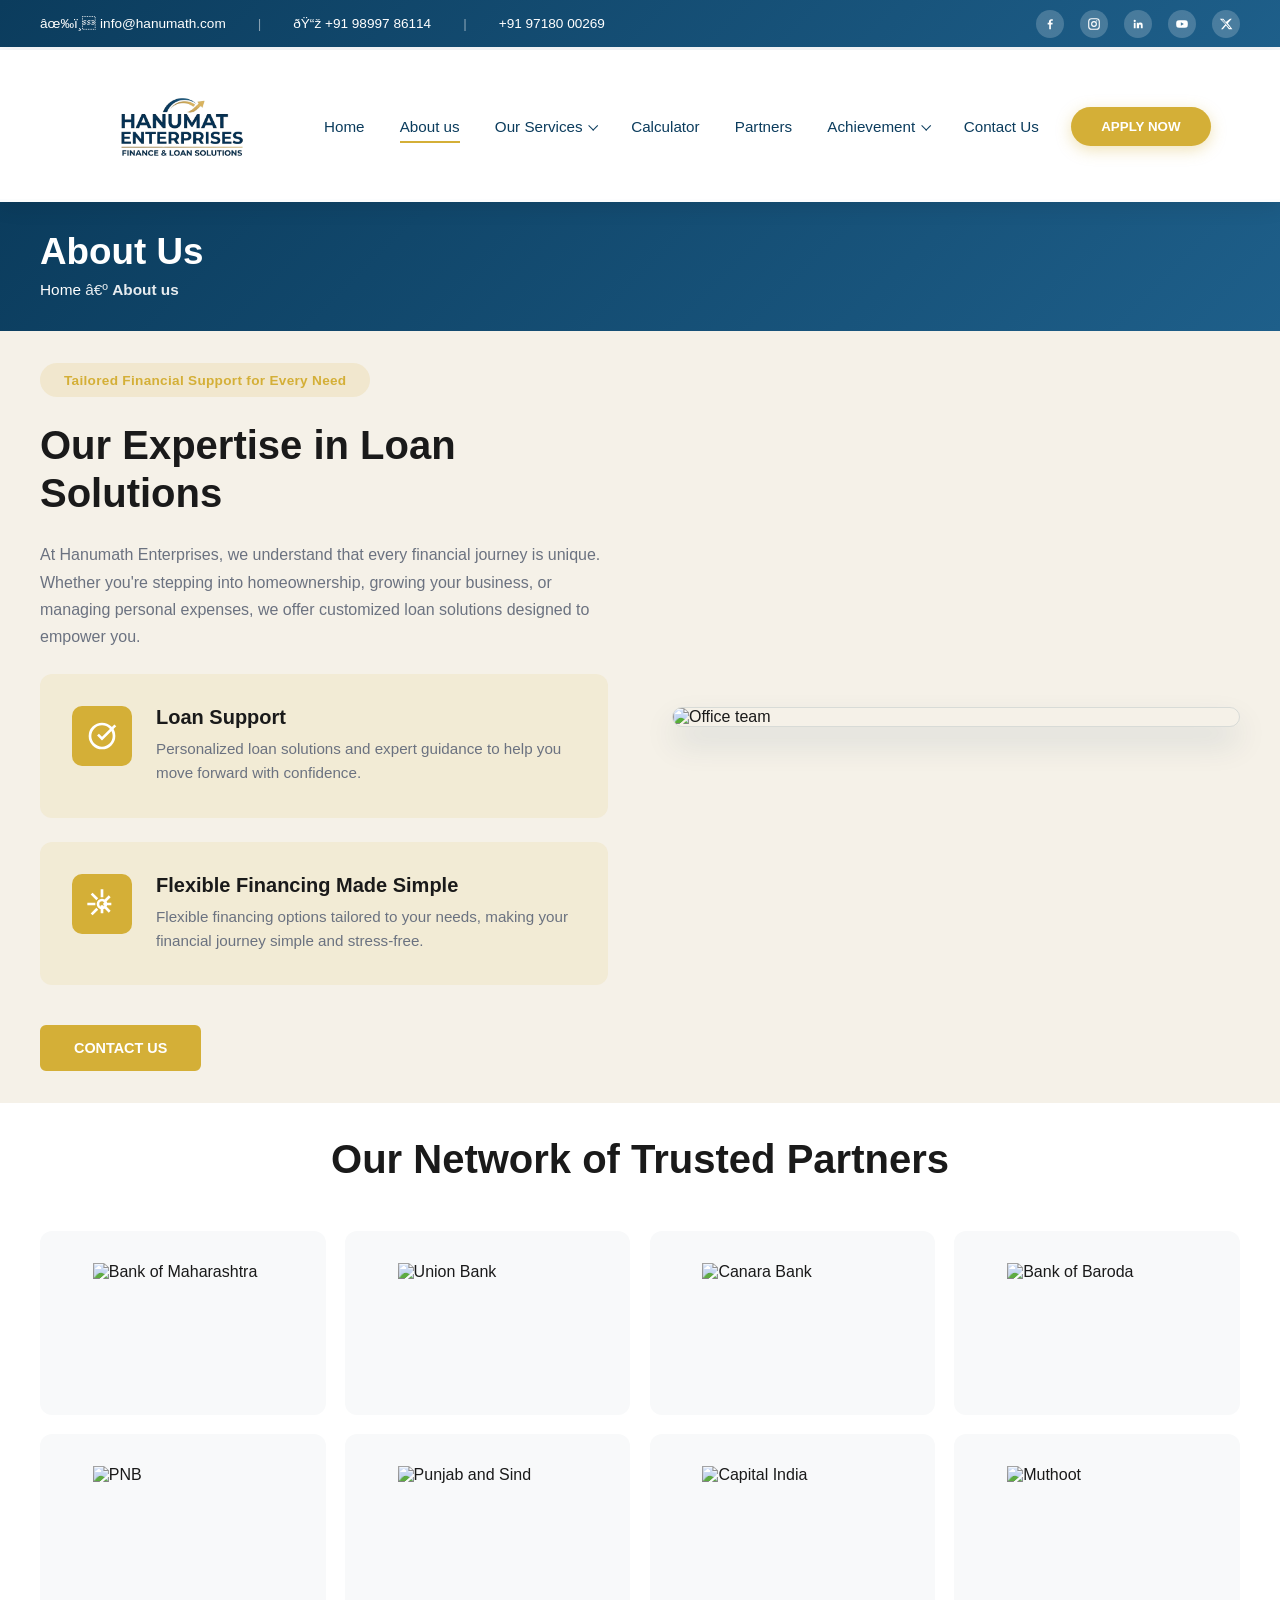
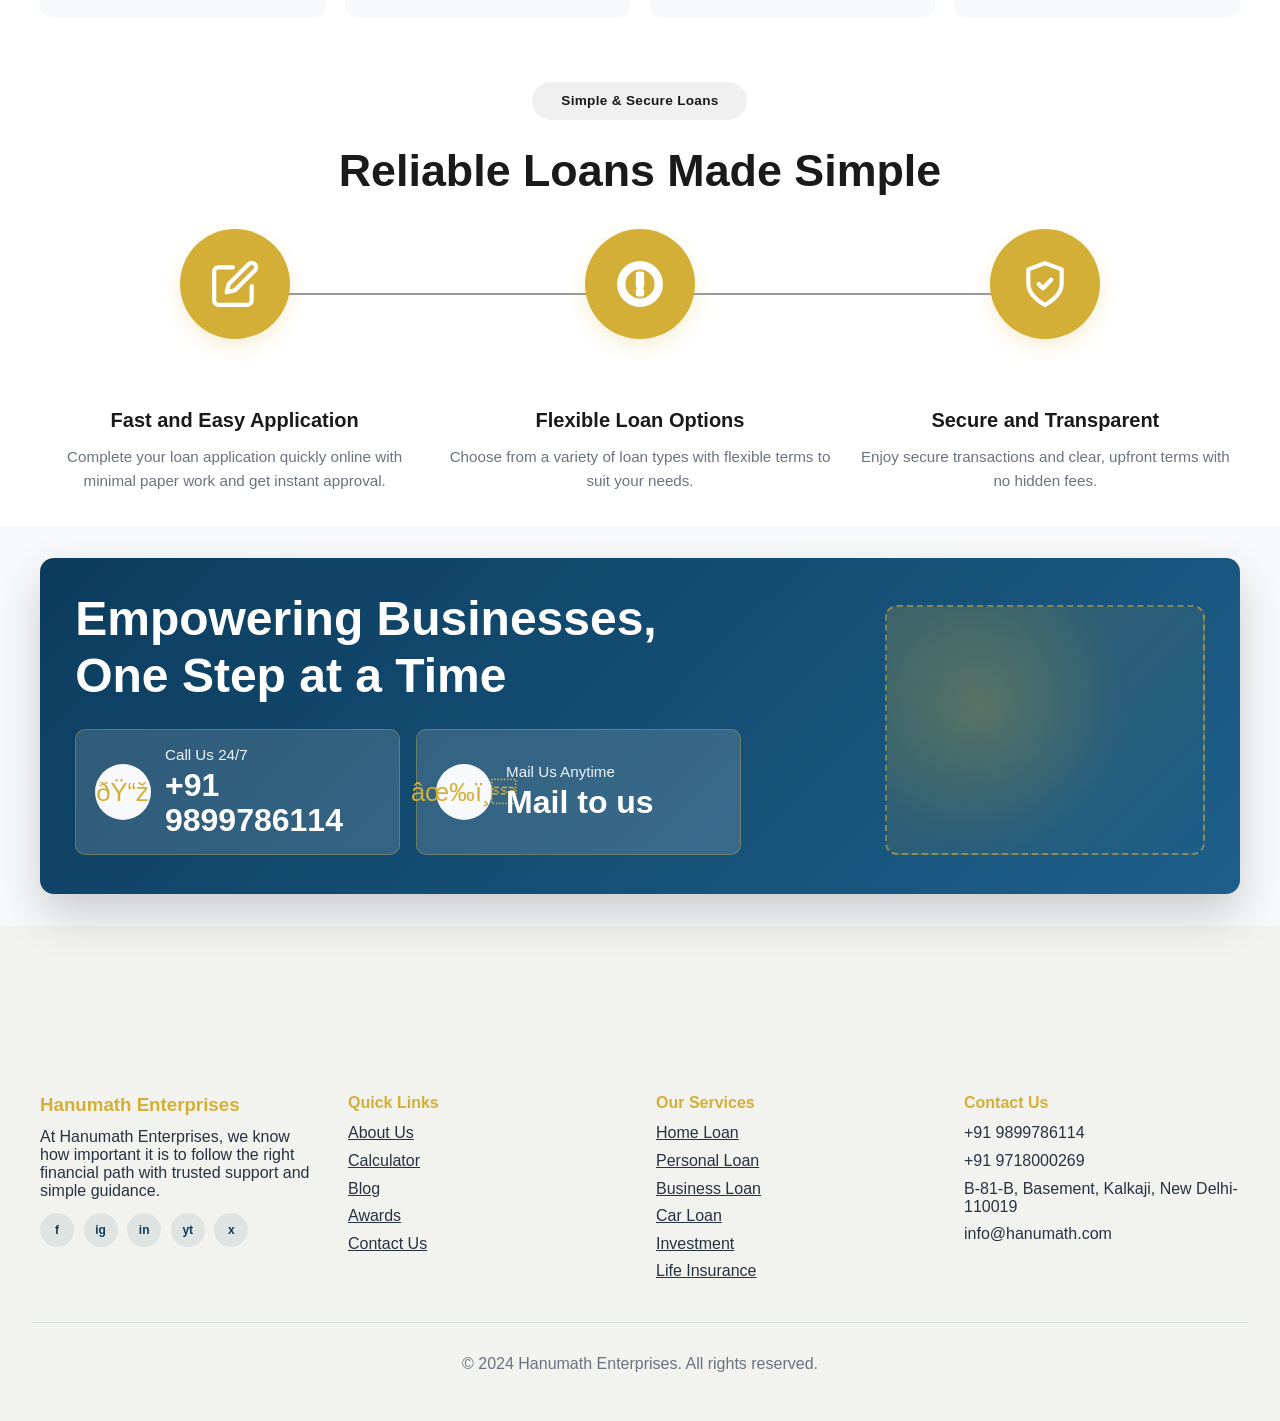
==== commit 6401328d: "first commit" ====
--- a/about.html
+++ b/about.html
@@ -1,4 +1,4 @@
-<!DOCTYPE html>
+﻿<!DOCTYPE html>
 <html lang="en">
 <head>
     <meta charset="UTF-8">
@@ -12,11 +12,11 @@
         <div class="top-bar-container">
             <div class="top-bar-left">
                 <span class="top-bar-item">
-                    <a href="mailto:info@hanumath.com">✉️ info@hanumath.com</a>
+                    <a href="mailto:info@hanumath.com">âœ‰ï¸ info@hanumath.com</a>
                 </span>
                 <span class="top-bar-divider">|</span>
                 <span class="top-bar-item">
-                    <a href="tel:+919899786114">📞 +91 98997 86114</a>
+                    <a href="tel:+919899786114">ðŸ“ž +91 98997 86114</a>
                 </span>
                 <span class="top-bar-divider">|</span>
                 <span class="top-bar-item">
@@ -24,10 +24,31 @@
                 </span>
             </div>
             <div class="top-bar-right">
-                <a href="#" class="social-icon">f</a>
-                <a href="#" class="social-icon">in</a>
-                <a href="#" class="social-icon">yt</a>
-                <a href="#" class="social-icon">x</a>
+                <a href="#" class="social-icon" aria-label="Facebook" title="Facebook">
+                    <svg viewBox="0 0 24 24" aria-hidden="true" focusable="false">
+                        <path fill="currentColor" d="M13.5 21v-8h2.7l.4-3h-3.1V8.1c0-.9.3-1.5 1.6-1.5h1.7V3.9c-.3 0-1.3-.1-2.5-.1-2.5 0-4.1 1.5-4.1 4.4V10H8v3h2.7v8h2.8z"/>
+                    </svg>
+                </a>
+                <a href="#" class="social-icon" aria-label="Instagram" title="Instagram">
+                    <svg viewBox="0 0 24 24" aria-hidden="true" focusable="false">
+                        <path fill="currentColor" d="M7.8 2h8.4A5.8 5.8 0 0 1 22 7.8v8.4A5.8 5.8 0 0 1 16.2 22H7.8A5.8 5.8 0 0 1 2 16.2V7.8A5.8 5.8 0 0 1 7.8 2zm0 1.9A3.9 3.9 0 0 0 3.9 7.8v8.4a3.9 3.9 0 0 0 3.9 3.9h8.4a3.9 3.9 0 0 0 3.9-3.9V7.8a3.9 3.9 0 0 0-3.9-3.9H7.8zm8.9 1.5a1.2 1.2 0 1 1 0 2.4 1.2 1.2 0 0 1 0-2.4zM12 7a5 5 0 1 1 0 10 5 5 0 0 1 0-10zm0 1.9a3.1 3.1 0 1 0 0 6.2 3.1 3.1 0 0 0 0-6.2z"/>
+                    </svg>
+                </a>
+                <a href="#" class="social-icon" aria-label="LinkedIn" title="LinkedIn">
+                    <svg viewBox="0 0 24 24" aria-hidden="true" focusable="false">
+                        <path fill="currentColor" d="M6.4 8.7a1.9 1.9 0 1 1 0-3.8 1.9 1.9 0 0 1 0 3.8zM4.8 10h3.1v9.2H4.8V10zm5.1 0h3v1.3h.1c.4-.8 1.5-1.7 3.1-1.7 3.3 0 3.9 2.2 3.9 5v4.6h-3.1v-4c0-1 0-2.3-1.4-2.3s-1.6 1.1-1.6 2.2v4.1H9.9V10z"/>
+                    </svg>
+                </a>
+                <a href="#" class="social-icon" aria-label="YouTube" title="YouTube">
+                    <svg viewBox="0 0 24 24" aria-hidden="true" focusable="false">
+                        <path fill="currentColor" d="M21.6 8.2a2.9 2.9 0 0 0-2-2c-1.8-.5-7.6-.5-7.6-.5s-5.8 0-7.6.5a2.9 2.9 0 0 0-2 2A30 30 0 0 0 2 12a30 30 0 0 0 .4 3.8 2.9 2.9 0 0 0 2 2c1.8.5 7.6.5 7.6.5s5.8 0 7.6-.5a2.9 2.9 0 0 0 2-2A30 30 0 0 0 22 12a30 30 0 0 0-.4-3.8zM10 15V9l5.2 3L10 15z"/>
+                    </svg>
+                </a>
+                <a href="#" class="social-icon" aria-label="X" title="X">
+                    <svg viewBox="0 0 24 24" aria-hidden="true" focusable="false">
+                        <path fill="currentColor" d="M18.9 3H22l-6.8 7.8L23 21h-6.1l-4.8-6.3L6.6 21H3.5l7.3-8.4L1.3 3h6.2l4.3 5.7L18.9 3zm-1.1 16h1.7L6.7 4.9H5l12.8 14.1z"/>
+                    </svg>
+                </a>
             </div>
         </div>
     </div>
@@ -35,9 +56,7 @@
     <!-- NAVBAR -->
     <nav class="navbar">
         <div class="nav-container">
-            <div class="logo">
-                <span class="logo-text">Hanumath Enterprises</span>
-            </div>
+            <div class="logo"><img src="images/logo-Hanumat.png" alt="Hanumath Enterprises" class="logo-image"></div>
             <div class="nav-menu">
                 <a href="index.html" class="nav-link">Home</a>
                 <a href="about.html" class="nav-link active">About us</a>
@@ -54,7 +73,13 @@
                 </div>
                 <a href="calculator.html" class="nav-link">Calculator</a>
                 <a href="partners.html" class="nav-link">Partners</a>
-                <a href="achievement.html" class="nav-link nav-link--has-caret">Achievement <span class="nav-caret" aria-hidden="true"></span></a>
+                                <div class="nav-item-dropdown nav-item-dropdown--achievement">
+                    <button type="button" class="nav-link nav-link--has-caret nav-link-button">Achievement <span class="nav-caret" aria-hidden="true"></span></button>
+                    <div class="services-dropdown achievement-dropdown">
+                        <a href="awards.html" class="services-dropdown-link">Awards</a>
+                        <a href="certificates.html" class="services-dropdown-link">Certificates</a>
+                    </div>
+                </div>
                 <a href="index.html#contact" class="nav-link">Contact Us</a>
             </div>
             <button class="apply-btn">APPLY NOW</button>
@@ -70,7 +95,7 @@
     <section class="about-hero">
         <div class="about-hero-inner">
             <h1>About Us</h1>
-            <p><a href="index.html">Home</a> <span>›</span> <strong>About us</strong></p>
+            <p><a href="index.html">Home</a> <span>â€º</span> <strong>About us</strong></p>
         </div>
     </section>
 
@@ -206,14 +231,14 @@
                 <h3>Empowering Businesses,<br>One Step at a Time</h3>
                 <div class="footer-cta-cards">
                     <div class="footer-cta-card">
-                        <span class="cta-card-icon">📞</span>
+                        <span class="cta-card-icon">ðŸ“ž</span>
                         <div>
                             <small>Call Us 24/7</small>
                             <p>+91 9899786114</p>
                         </div>
                     </div>
                     <div class="footer-cta-card">
-                        <span class="cta-card-icon">✉️</span>
+                        <span class="cta-card-icon">âœ‰ï¸</span>
                         <div>
                             <small>Mail Us Anytime</small>
                             <p>Mail to us</p>
@@ -248,7 +273,7 @@
                     <li><a href="about.html">About Us</a></li>
                     <li><a href="calculator.html">Calculator</a></li>
                     <li><a href="#">Blog</a></li>
-                    <li><a href="achievement.html">Awards</a></li>
+                    <li><a href="awards.html">Awards</a></li>
                     <li><a href="index.html#contact">Contact Us</a></li>
                 </ul>
             </div>
@@ -296,3 +321,10 @@
     </script>
 </body>
 </html>
+
+
+
+
+
+
+
--- a/styles.css
+++ b/styles.css
@@ -1,3 +1,5 @@
+@import url("https://fonts.googleapis.com/css2?family=Outfit:wght@300;400;500;600;700&display=swap");
+
 /* ========== ROOT & VARIABLES ========== */
 * {
     margin: 0;
@@ -6,14 +8,14 @@
 }
 
 :root {
-    --primary-green: #6BA82D;
-    --dark-green: #5A9620;
-    --light-green: #7FB833;
-    --dark-bg: #0F1419;
-    --light-bg: #F8F9FA;
+    --primary-green: #D4AF37;
+    --dark-green: #0B3C5D;
+    --light-green: #1E5F8A;
+    --dark-bg: #0B3C5D;
+    --light-bg: #F8F9FB;
     --text-dark: #1A1A1A;
     --text-light: #FFFFFF;
-    --text-gray: #666666;
+    --text-gray: #6B7280;
     --accent-gold: #D4AF37;
     --shadow: 0 10px 40px rgba(0, 0, 0, 0.1);
     --shadow-dark: 0 20px 60px rgba(0, 0, 0, 0.2);
@@ -34,7 +36,7 @@
 
 /* ========== TOP BAR ========== */
 .top-bar {
-    background: linear-gradient(135deg, var(--primary-green), var(--dark-green));
+    background: linear-gradient(135deg, #0B3C5D, #1E5F8A);
     color: white;
     padding: 0.6rem 2rem;
     font-size: 0.85rem;
@@ -101,6 +103,12 @@
     transition: all 0.3s ease;
 }
 
+.social-icon svg {
+    width: 14px;
+    height: 14px;
+    display: block;
+}
+
 .social-icon:hover {
     background: rgba(255, 255, 255, 0.4);
     transform: translateY(-2px);
@@ -125,13 +133,18 @@
     box-shadow: 0 6px 25px rgba(0, 0, 0, 0.15);
 }
 
+.navbar.navbar-hidden {
+    transform: translateY(-140%);
+}
+
 .nav-container {
     max-width: 1200px;
     margin: 0 auto;
     display: flex;
-    justify-content: space-between;
+    justify-content: flex-start;
     align-items: center;
     padding: 0 2rem;
+    gap: 2rem;
 }
 
 .logo {
@@ -149,21 +162,30 @@
     gap: 0.5rem;
 }
 
+.logo-image {
+    width: 220px;
+    height: auto;
+    display: block;
+}
+
 .nav-menu {
     display: flex;
     gap: 2.2rem;
     align-items: center;
     flex-wrap: nowrap;
+    margin-left: auto;
 }
 
 .nav-link {
     font-size: 0.95rem;
-    color: var(--text-dark);
+    color: var(--dark-green);
     text-decoration: none;
     font-weight: 500;
     position: relative;
     transition: color 0.3s ease;
     white-space: nowrap;
+    display: inline-flex;
+    align-items: center;
 }
 
 .nav-link::after {
@@ -182,21 +204,121 @@
     width: 100%;
 }
 
+/* Dropdown Styles */
+.nav-item-dropdown,
+.nav-dropdown {
+    position: relative;
+    display: inline-flex;
+    align-items: center;
+}
+
+.nav-link-button {
+    border: 0;
+    background: transparent;
+    cursor: pointer;
+    padding: 0;
+    font-family: inherit;
+}
+
+.nav-link--has-caret {
+    gap: 0.4rem;
+}
+
+.nav-caret,
+.dropdown-arrow {
+    width: 7px;
+    height: 7px;
+    border-right: 1.8px solid var(--dark-green);
+    border-bottom: 1.8px solid var(--dark-green);
+    transform: rotate(45deg) translateY(-1px);
+    transition: transform 0.25s ease;
+}
+
+.nav-item-dropdown:hover .nav-caret,
+.nav-dropdown:hover .dropdown-arrow {
+    transform: rotate(225deg) translateY(-1px);
+}
+
+.services-dropdown,
+.dropdown-content {
+    display: none;
+    position: absolute;
+    top: 100%;
+    left: 0;
+    background: white;
+    min-width: 230px;
+    box-shadow: 0 8px 25px rgba(0, 0, 0, 0.15);
+    border-radius: 10px;
+    padding: 0.8rem 0;
+    z-index: 1000;
+    margin-top: 0.6rem;
+    border: 1px solid rgba(11, 60, 93, 0.12);
+}
+
+.nav-item-dropdown:hover .services-dropdown,
+.nav-dropdown:hover .dropdown-content {
+    display: block;
+    animation: fadeInDown 0.25s ease;
+}
+
+@keyframes fadeInDown {
+    from {
+        opacity: 0;
+        transform: translateY(-10px);
+    }
+    to {
+        opacity: 1;
+        transform: translateY(0);
+    }
+}
+
+.services-dropdown-link,
+.dropdown-content a {
+    display: block;
+    padding: 0.8rem 1.5rem;
+    color: var(--text-dark);
+    text-decoration: none;
+    font-size: 0.95rem;
+    font-weight: 500;
+    transition: all 0.3s ease;
+    border-left: 3px solid transparent;
+}
+
+.services-dropdown-link:hover,
+.dropdown-content a:hover {
+    background: rgba(212, 175, 55, 0.14);
+    border-left-color: var(--primary-green);
+    padding-left: 1.8rem;
+    color: var(--dark-green);
+}
+
+.nav-item-dropdown--achievement .achievement-dropdown {
+    min-width: 275px;
+    margin-top: 0.7rem;
+    border-top: 3px solid var(--primary-green);
+    border-radius: 0 0 8px 8px;
+    padding-top: 1rem;
+}
+
 .apply-btn {
-    background: linear-gradient(135deg, var(--primary-green), var(--dark-green));
+    background: var(--primary-green);
     color: white;
     border: none;
     padding: 0.8rem 1.8rem;
     border-radius: 50px;
     cursor: pointer;
     font-weight: 600;
+    white-space: nowrap;
+    line-height: 1;
+    min-width: 140px;
     transition: all 0.3s ease;
-    box-shadow: 0 4px 15px rgba(107, 168, 45, 0.3);
+    box-shadow: 0 4px 15px rgba(212, 175, 55, 0.35);
 }
 
 .apply-btn:hover {
+    background: var(--dark-green);
     transform: translateY(-2px);
-    box-shadow: 0 6px 20px rgba(107, 168, 45, 0.4);
+    box-shadow: 0 6px 20px rgba(11, 60, 93, 0.35);
 }
 
 .hamburger {
@@ -216,7 +338,9 @@
 
 /* ========== HERO SECTION WITH CAROUSEL ========== */
 .hero {
-    height: 100vh;
+    height: calc(100vh - 170px);
+    min-height: 620px;
+    max-height: 820px;
     margin-top: 0;
     position: relative;
     overflow: hidden;
@@ -238,14 +362,14 @@
     height: 100%;
     display: flex;
     align-items: center;
-    justify-content: flex-start;
-    padding: 4rem 3rem;
+    justify-content: center;
+    padding: 3rem 2rem;
     opacity: 0;
     transition: opacity 0.8s ease;
     background-size: cover;
     background-position: center;
     background-repeat: no-repeat;
-    background-attachment: fixed;
+    background-attachment: scroll;
 }
 
 .hero-slide::before {
@@ -255,7 +379,7 @@
     left: 0;
     right: 0;
     bottom: 0;
-    background: rgba(0, 0, 0, 0.35);
+    background: linear-gradient(135deg, rgba(11, 60, 93, 0.72), rgba(30, 95, 138, 0.62));
     z-index: 1;
     width: 100%;
     height: 100%;
@@ -266,12 +390,16 @@
 }
 
 .hero-content-wrapper {
-    flex: 1;
+    width: 100%;
     color: white;
     z-index: 2;
-    max-width: 650px;
+    max-width: 1200px;
     animation: slideInLeft 0.8s ease forwards;
     position: relative;
+    text-align: center;
+    display: flex;
+    flex-direction: column;
+    align-items: center;
 }
 
 @keyframes slideInLeft {
@@ -287,29 +415,31 @@
 
 .hero-service-label {
     display: inline-block;
-    background: rgba(255, 255, 255, 0.15);
-    padding: 0.6rem 1.8rem;
-    border-radius: 5px;
-    font-size: 0.8rem;
+    background: rgba(255, 255, 255, 0.2);
+    padding: 0.65rem 1.5rem;
+    border-radius: 10px;
+    font-size: 0.95rem;
     font-weight: 700;
-    letter-spacing: 1.5px;
-    margin-bottom: 2rem;
+    letter-spacing: 0.6px;
+    margin-bottom: 1.7rem;
     backdrop-filter: blur(10px);
 }
 
 .hero-title {
-    font-size: 3.8rem;
-    font-weight: 800;
-    line-height: 1.15;
-    margin-bottom: 1.5rem;
+    font-size: 3.35rem;
+    font-weight: 700;
+    line-height: 1.18;
+    margin-bottom: 1.1rem;
     text-shadow: 2px 2px 8px rgba(0, 0, 0, 0.4);
 }
 
 .hero-subtitle {
-    font-size: 1rem;
-    line-height: 1.7;
-    margin-bottom: 2.5rem;
-    opacity: 0.95;
+    max-width: 1220px;
+    color: #E5E7EB;
+    font-size: 1.12rem;
+    line-height: 1.55;
+    margin-bottom: 1.9rem;
+    opacity: 0.98;
     text-shadow: 1px 1px 4px rgba(0, 0, 0, 0.3);
 }
 
@@ -319,65 +449,63 @@
 }
 
 .hero-btn {
-    background: linear-gradient(135deg, var(--primary-green), var(--dark-green));
+    background: var(--primary-green);
     color: white;
     border: none;
-    padding: 1rem 2.8rem;
-    font-size: 0.95rem;
+    padding: 1rem 2.4rem;
+    font-size: 1.05rem;
     font-weight: 700;
     border-radius: 50px;
     cursor: pointer;
     transition: all 0.3s ease;
-    box-shadow: 0 8px 25px rgba(107, 168, 45, 0.35);
-    letter-spacing: 0.5px;
+    box-shadow: 0 8px 25px rgba(212, 175, 55, 0.35);
+    letter-spacing: 0.2px;
 }
 
 .hero-btn:hover {
+    background: var(--dark-green);
     transform: translateY(-3px);
-    box-shadow: 0 12px 35px rgba(107, 168, 45, 0.45);
+    box-shadow: 0 12px 35px rgba(11, 60, 93, 0.45);
 }
 
 /* Carousel Navigation */
 .carousel-nav {
     position: absolute;
-    bottom: 60px;
-    right: 3rem;
+    top: 50%;
+    right: 1.9rem;
+    transform: translateY(-50%);
     z-index: 10;
     display: flex;
-    gap: 1.5rem;
+    flex-direction: column;
+    gap: 0.95rem;
 }
 
 .carousel-btn {
-    width: 55px;
-    height: 55px;
+    width: 62px;
+    height: 62px;
     border-radius: 50%;
-    border: 2px solid rgba(255, 255, 255, 0.4);
-    background: rgba(0, 0, 0, 0.25);
+    border: none;
+    background: rgba(255, 255, 255, 0.3);
     color: white;
-    font-size: 1.8rem;
+    font-size: 3rem;
+    font-weight: 300;
+    line-height: 1;
     cursor: pointer;
     transition: all 0.3s ease;
     display: flex;
     align-items: center;
     justify-content: center;
-    backdrop-filter: blur(5px);
+    backdrop-filter: blur(4px);
 }
 
 .carousel-btn:hover {
-    background: rgba(0, 0, 0, 0.45);
-    border-color: white;
-    transform: scale(1.1);
+    background: rgba(255, 255, 255, 0.45);
+    transform: scale(1.04);
 }
 
 /* Carousel Indicators */
 .carousel-indicators {
-    position: absolute;
-    bottom: 30px;
-    left: 50%;
-    transform: translateX(-50%);
-    z-index: 10;
-    display: flex;
-    gap: 1rem;
+    display: none;
 }
 
 .indicator {
@@ -429,12 +557,12 @@
 }
 
 .float-btn.phone {
-    background: #34A853;
+    background: var(--dark-green);
     animation: bounce 2s infinite;
 }
 
 .float-btn.whatsapp {
-    background: #25D366;
+    background: var(--primary-green);
 }
 
 .float-btn:hover {
@@ -524,8 +652,8 @@
     color: white;
     z-index: 5;
     position: relative;
-    border: 4px dashed rgba(107, 168, 45, 0.3);
-    box-shadow: 0 8px 20px rgba(107, 168, 45, 0.2);
+    border: 4px dashed rgba(212, 175, 55, 0.3);
+    box-shadow: 0 8px 20px rgba(212, 175, 55, 0.2);
     flex-shrink: 0;
 }
 
@@ -645,7 +773,7 @@
 
 .expertise-label {
     display: inline-block;
-    background: rgba(107, 168, 45, 0.15);
+    background: rgba(212, 175, 55, 0.15);
     color: var(--primary-green);
     padding: 0.6rem 1.5rem;
     border-radius: 25px;
@@ -669,7 +797,7 @@
 }
 
 .expertise-feature {
-    background: rgba(107, 168, 45, 0.1);
+    background: rgba(212, 175, 55, 0.1);
     padding: 2rem;
     border-radius: 12px;
     display: flex;
@@ -741,6 +869,16 @@
     justify-content: center;
 }
 
+.about-photo {
+    width: 100%;
+    height: 100%;
+    max-height: 520px;
+    object-fit: cover;
+    border-radius: 14px;
+    border: 1px solid rgba(11, 60, 93, 0.12);
+    box-shadow: 0 16px 32px rgba(11, 60, 93, 0.12);
+}
+
 .image-placeholder {
     width: 100%;
     height: 400px;
@@ -831,7 +969,7 @@
 
 .awards-edition {
     display: inline-block;
-    background: rgba(107, 168, 45, 0.15);
+    background: rgba(212, 175, 55, 0.15);
     color: var(--primary-green);
     padding: 0.6rem 1.5rem;
     border-radius: 25px;
@@ -1001,7 +1139,7 @@
 
 .award-detail-label {
     display: inline-block;
-    background: rgba(107, 168, 45, 0.15);
+    background: rgba(212, 175, 55, 0.15);
     color: var(--primary-green);
     padding: 0.6rem 1.5rem;
     border-radius: 25px;
@@ -1199,7 +1337,7 @@
 
 .prof-service-label {
     display: inline-block;
-    background: rgba(107, 168, 45, 0.15);
+    background: rgba(212, 175, 55, 0.15);
     color: var(--primary-green);
     padding: 0.6rem 1.5rem;
     border-radius: 25px;
@@ -1225,7 +1363,7 @@
     width: 45px;
     height: 45px;
     border-radius: 8px;
-    background: rgba(107, 168, 45, 0.2);
+    background: rgba(212, 175, 55, 0.2);
     border: none;
     color: var(--primary-green);
     font-size: 1.5rem;
@@ -1395,7 +1533,7 @@
 
 .partners-label {
     display: inline-block;
-    background: rgba(107, 168, 45, 0.15);
+    background: rgba(212, 175, 55, 0.15);
     color: var(--primary-green);
     padding: 0.6rem 1.5rem;
     border-radius: 25px;
@@ -1420,6 +1558,14 @@
     transition: transform 0.6s ease;
 }
 
+.partners-grid--about {
+    display: grid;
+    grid-template-columns: repeat(4, minmax(0, 1fr));
+    gap: 1.2rem;
+    overflow: visible;
+    transform: none !important;
+}
+
 .partner-card {
     width: 100%;
     min-width: 25%;
@@ -1447,6 +1593,15 @@
     justify-content: center;
 }
 
+.partner-img {
+    width: 100%;
+    height: 100%;
+    object-fit: contain;
+    max-width: 180px;
+    margin: 0 auto;
+    filter: grayscale(0.1);
+}
+
 .partner-placeholder {
     width: 100%;
     height: 100%;
@@ -1464,9 +1619,9 @@
 
 /* Responsive Design */
 @media (max-width: 1024px) {
-    .partners-grid {
-        grid-template-columns: repeat(2, 1fr);
-        gap: 1.5rem;
+    .partners-grid--about {
+        grid-template-columns: repeat(2, minmax(0, 1fr));
+        gap: 1rem;
     }
 
     .partners-title {
@@ -1483,9 +1638,9 @@
         padding: 2rem 1.5rem;
     }
 
-    .partners-grid {
+    .partners-grid--about {
         grid-template-columns: 1fr;
-        gap: 1.5rem;
+        gap: 0.9rem;
     }
 
     .partners-title {
@@ -1511,7 +1666,7 @@
 .section-header h2 {
     font-size: 2.8rem;
     font-weight: 800;
-    color: var(--text-dark);
+    color: var(--dark-green);
     margin-bottom: 1rem;
 }
 
@@ -1539,10 +1694,10 @@
 }
 
 .testimonial-card {
-    background: linear-gradient(135deg, rgba(107, 168, 45, 0.05), rgba(212, 175, 55, 0.05));
+    background: linear-gradient(135deg, rgba(212, 175, 55, 0.05), rgba(212, 175, 55, 0.05));
     padding: 2.5rem;
     border-radius: 15px;
-    border: 1px solid rgba(107, 168, 45, 0.1);
+    border: 1px solid rgba(212, 175, 55, 0.1);
     transition: all 0.3s ease;
 }
 
@@ -1620,9 +1775,124 @@
     transform: scale(1.1);
 }
 
+/* ========== FAQ SECTION ========== */
+.faq {
+    background: var(--light-bg);
+    padding: 5rem 2rem;
+}
+
+.faq-container {
+    max-width: 1200px;
+    margin: 0 auto;
+}
+
+.faq-header {
+    text-align: center;
+    margin-bottom: 2.5rem;
+}
+
+.faq-label {
+    display: inline-block;
+    padding: 8px 10px;
+    border-radius: 8px;
+    background: rgba(12, 58, 48, 0.1);
+    color: #032530;
+    font-family: 'Outfit', sans-serif;
+    font-size: 18px;
+    font-weight: 400;
+    line-height: 18px;
+    margin-bottom: 1.2rem;
+}
+
+.faq-title {
+    color: #032530;
+    font-family: 'Outfit', sans-serif;
+    font-size: 40px;
+    font-style: normal;
+    font-weight: 600;
+    line-height: 54px;
+}
+
+.faq-list {
+    max-width: 900px;
+    margin: 0 auto;
+    display: flex;
+    flex-direction: column;
+    gap: 1.25rem;
+}
+
+.faq-item {
+    border-radius: 8px;
+    background: rgba(11, 60, 93, 0.04);
+    border: none;
+    overflow: hidden;
+}
+
+.faq-question {
+    width: 100%;
+    border: 0;
+    background: transparent;
+    cursor: pointer;
+    display: flex;
+    align-items: center;
+    justify-content: space-between;
+    text-align: left;
+    padding: 24px;
+    color: #032530;
+    font-family: 'Outfit', sans-serif;
+    font-size: 20px;
+    font-style: normal;
+    font-weight: 500;
+    line-height: 20px;
+    border: 1px solid rgba(12, 58, 48, 0.1);
+    border-radius: 6px;
+    background: #ffffff;
+}
+
+.faq-icon {
+    width: 13px;
+    height: 13px;
+    border-right: 2px solid #1f1f1f;
+    border-bottom: 2px solid #1f1f1f;
+    transform: rotate(45deg);
+    transition: transform 0.25s ease;
+    flex-shrink: 0;
+    margin-left: 1.2rem;
+}
+
+.faq-answer {
+    max-height: 0;
+    overflow: hidden;
+    transition: max-height 0.3s ease, padding 0.3s ease;
+    padding: 0 24px;
+}
+
+.faq-answer p {
+    color: #5c7270;
+    font-family: 'Outfit', sans-serif;
+    font-size: 16px;
+    font-style: normal;
+    font-weight: 400;
+    line-height: 26px;
+    margin-bottom: 0;
+}
+
+.faq-item.active {
+    background: rgba(11, 60, 93, 0.04);
+}
+
+.faq-item.active .faq-icon {
+    transform: rotate(225deg);
+}
+
+.faq-item.active .faq-answer {
+    max-height: 280px;
+    padding: 0 24px 24px;
+}
+
 /* ========== CONTACT SECTION ========== */
 .contact {
-    background: linear-gradient(135deg, rgba(107, 168, 45, 0.02), rgba(212, 175, 55, 0.02));
+    background: linear-gradient(135deg, rgba(212, 175, 55, 0.02), rgba(212, 175, 55, 0.02));
     padding: 5rem 2rem;
 }
 
@@ -1644,7 +1914,7 @@
 
 .contact-label {
     display: inline-block;
-    background: rgba(107, 168, 45, 0.15);
+    background: rgba(212, 175, 55, 0.15);
     color: var(--primary-green);
     padding: 0.5rem 1.5rem;
     border-radius: 50px;
@@ -1681,18 +1951,18 @@
     background: white;
     border-radius: 12px;
     transition: all 0.3s ease;
-    border: 1px solid rgba(107, 168, 45, 0.1);
+    border: 1px solid rgba(212, 175, 55, 0.1);
 }
 
 .contact-card:hover {
     transform: translateX(10px);
-    box-shadow: 0 10px 30px rgba(107, 168, 45, 0.15);
+    box-shadow: 0 10px 30px rgba(212, 175, 55, 0.15);
 }
 
 .contact-card-icon {
     width: 60px;
     height: 60px;
-    background: rgba(107, 168, 45, 0.1);
+    background: rgba(212, 175, 55, 0.1);
     border-radius: 12px;
     display: flex;
     align-items: center;
@@ -1743,7 +2013,7 @@
     background: white;
     padding: 2rem;
     border-radius: 12px;
-    border: 1px solid rgba(107, 168, 45, 0.1);
+    border: 1px solid rgba(212, 175, 55, 0.1);
 }
 
 .form-row {
@@ -1760,12 +2030,12 @@
 .contact-form select,
 .contact-form textarea {
     padding: 1rem;
-    border: 1px solid rgba(107, 168, 45, 0.2);
+    border: 1px solid rgba(212, 175, 55, 0.2);
     border-radius: 8px;
     font-family: inherit;
     font-size: 1rem;
     color: var(--text-dark);
-    background: rgba(107, 168, 45, 0.02);
+    background: rgba(212, 175, 55, 0.02);
     transition: all 0.3s ease;
 }
 
@@ -1780,12 +2050,12 @@
 .contact-form textarea:focus {
     outline: none;
     border-color: var(--primary-green);
-    box-shadow: 0 0 0 3px rgba(107, 168, 45, 0.15);
+    box-shadow: 0 0 0 3px rgba(212, 175, 55, 0.15);
     background: white;
 }
 
 .form-submit-btn {
-    background: linear-gradient(135deg, var(--primary-green), var(--dark-green));
+    background: var(--primary-green);
     color: white;
     border: none;
     padding: 1.2rem;
@@ -1798,15 +2068,18 @@
 }
 
 .form-submit-btn:hover {
+    background: var(--dark-green);
     transform: translateY(-3px);
-    box-shadow: 0 10px 30px rgba(107, 168, 45, 0.3);
+    box-shadow: 0 10px 30px rgba(11, 60, 93, 0.3);
 }
 
 /* ========== FOOTER ========== */
 .footer {
-    background: var(--dark-bg);
-    color: var(--text-light);
-    padding: 3rem 2rem;
+    background: #f2f3ef;
+    color: var(--text-dark);
+    padding: 10.5rem 2rem 3rem;
+    position: relative;
+    z-index: 1;
 }
 
 .footer-content {
@@ -1825,7 +2098,7 @@
 }
 
 .footer-section p {
-    color: rgba(255, 255, 255, 0.7);
+    color: var(--text-gray);
     line-height: 1.8;
 }
 
@@ -1838,7 +2111,7 @@
 }
 
 .footer-section a {
-    color: rgba(255, 255, 255, 0.7);
+    color: var(--text-dark);
     text-decoration: none;
     transition: color 0.3s ease;
 }
@@ -1857,7 +2130,7 @@
     display: inline-block;
     width: 40px;
     height: 40px;
-    background: rgba(107, 168, 45, 0.2);
+    background: rgba(212, 175, 55, 0.2);
     border-radius: 50%;
     display: flex;
     align-items: center;
@@ -1874,12 +2147,562 @@
 .footer-bottom {
     text-align: center;
     padding-top: 2rem;
-    border-top: 1px solid rgba(255, 255, 255, 0.1);
-    color: rgba(255, 255, 255, 0.6);
+    border-top: 1px solid rgba(11, 60, 93, 0.12);
+    color: var(--text-gray);
+}
+
+/* ========== SERVICE PAGES ========== */
+.about-hero {
+    background: linear-gradient(135deg, #0B3C5D, #1E5F8A);
+    color: #fff;
+    padding: 4.2rem 1.5rem 3rem;
+}
+
+.about-hero-inner {
+    max-width: 1200px;
+    margin: 0 auto;
+}
+
+.about-hero-inner h1 {
+    font-size: 2.3rem;
+    font-weight: 700;
+    margin-bottom: 0.5rem;
+}
+
+.about-hero-inner p {
+    color: rgba(255, 255, 255, 0.9);
+    font-size: 0.96rem;
+}
+
+.about-hero-inner a {
+    color: #fff;
+    text-decoration: none;
+}
+
+.service-page {
+    background: #fff;
+    padding: 3rem 2rem;
+}
+
+.service-page-container {
+    max-width: 1200px;
+    margin: 0 auto;
+    display: grid;
+    grid-template-columns: minmax(0, 2fr) minmax(280px, 1fr);
+    gap: 2rem;
+    align-items: start;
+}
+
+.service-main {
+    min-width: 0;
+}
+
+.service-main-image {
+    width: 100%;
+    height: auto;
+    border-radius: 14px;
+    margin-bottom: 1.3rem;
+    display: block;
+}
+
+.service-main h2 {
+    color: var(--dark-green);
+    font-size: 2rem;
+    margin-bottom: 0.9rem;
+}
+
+.service-main p {
+    color: var(--text-gray);
+    line-height: 1.8;
+    margin-bottom: 0.95rem;
+}
+
+.service-feature-grid {
+    margin-top: 1.2rem;
+    display: grid;
+    grid-template-columns: repeat(2, minmax(0, 1fr));
+    gap: 1rem;
+}
+
+.service-feature-card {
+    background: #fff;
+    border: 1px solid rgba(11, 60, 93, 0.12);
+    border-radius: 12px;
+    padding: 1.1rem;
+}
+
+.service-feature-card h4 {
+    color: var(--dark-green);
+    font-size: 1.05rem;
+    margin-bottom: 0.5rem;
+}
+
+.service-feature-card p {
+    margin: 0;
+    font-size: 0.94rem;
+}
+
+.service-why {
+    margin-top: 1.6rem;
+    background: var(--light-bg);
+    border: 1px solid rgba(11, 60, 93, 0.1);
+    border-radius: 12px;
+    padding: 1.2rem;
+}
+
+.service-why h3 {
+    color: var(--dark-green);
+    margin-bottom: 0.5rem;
+}
+
+.service-why-content {
+    margin-top: 0.9rem;
+    display: grid;
+    grid-template-columns: minmax(0, 1.1fr) minmax(0, 1fr);
+    gap: 1rem;
+    align-items: center;
+}
+
+.service-why-content img {
+    width: 100%;
+    border-radius: 10px;
+    display: block;
+}
+
+.service-why-content ul {
+    margin: 0;
+    padding-left: 1.15rem;
+}
+
+.service-why-content li {
+    color: var(--text-gray);
+    margin-bottom: 0.55rem;
+}
+
+.service-sidebar {
+    position: sticky;
+    top: 130px;
+}
+
+.service-sidebar-box,
+.service-help-box,
+.service-follow-box {
+    background: #fff;
+    border: 1px solid rgba(11, 60, 93, 0.12);
+    border-radius: 12px;
+    padding: 1rem;
+    margin-bottom: 1rem;
+}
+
+.service-sidebar-box h4,
+.service-help-box h4,
+.service-follow-box h4 {
+    color: var(--dark-green);
+    margin-bottom: 0.8rem;
+}
+
+.service-side-link {
+    display: flex;
+    justify-content: space-between;
+    align-items: center;
+    padding: 0.75rem 0.85rem;
+    border-radius: 8px;
+    text-decoration: none;
+    color: var(--text-dark);
+    font-weight: 500;
+    margin-bottom: 0.5rem;
+    transition: all 0.25s ease;
+    border: 1px solid rgba(11, 60, 93, 0.08);
+}
+
+.service-side-link:hover {
+    background: rgba(212, 175, 55, 0.14);
+    color: var(--dark-green);
+}
+
+.service-side-link.active {
+    background: var(--primary-green);
+    border-color: var(--primary-green);
+    color: #fff;
+}
+
+.service-help-box a {
+    text-decoration: none;
+    color: var(--dark-green);
+    font-weight: 600;
+}
+
+.service-follow-icons {
+    display: flex;
+    gap: 0.6rem;
+}
+
+.service-follow-icons a {
+    width: 35px;
+    height: 35px;
+    border-radius: 50%;
+    background: rgba(11, 60, 93, 0.08);
+    color: var(--dark-green);
+    text-decoration: none;
+    font-size: 0.8rem;
+    font-weight: 700;
+    display: flex;
+    align-items: center;
+    justify-content: center;
+}
+
+.service-follow-icons a:hover {
+    background: var(--primary-green);
+    color: #fff;
+}
+
+.more-services {
+    padding: 3rem 2rem;
+    background: var(--light-bg);
+}
+
+.more-services-container {
+    max-width: 1200px;
+    margin: 0 auto;
+}
+
+.more-services h2 {
+    color: var(--dark-green);
+    margin-bottom: 1.25rem;
+}
+
+.more-services-grid {
+    display: grid;
+    grid-template-columns: repeat(3, minmax(0, 1fr));
+    gap: 1rem;
+}
+
+.more-service-card {
+    background: #fff;
+    border: 1px solid rgba(11, 60, 93, 0.12);
+    border-radius: 12px;
+    padding: 1.1rem;
+}
+
+.more-service-card h3 {
+    color: var(--dark-green);
+    margin-bottom: 0.45rem;
+}
+
+.more-service-card p {
+    color: var(--text-gray);
+    margin-bottom: 0.8rem;
+}
+
+.more-service-card a {
+    color: var(--primary-green);
+    text-decoration: none;
+    font-weight: 600;
+}
+
+.footer-cta-wrap {
+    background: transparent;
+    padding: 0 2rem;
+    margin-bottom: -130px;
+    position: relative;
+    z-index: 4;
+}
+
+.footer-cta {
+    max-width: 1200px;
+    margin: 0 auto;
+    border-radius: 14px;
+    background: linear-gradient(135deg, #0B3C5D, #1E5F8A);
+    color: #fff;
+    padding: 2rem 2.2rem 2.4rem;
+    display: grid;
+    grid-template-columns: 1.5fr 1fr;
+    gap: 1.2rem;
+    align-items: end;
+    overflow: hidden;
+    box-shadow: 0 20px 45px rgba(0, 0, 0, 0.18);
+}
+
+.footer-cta h3 {
+    margin-bottom: 1.5rem;
+    font-size: 3rem;
+    line-height: 1.2;
+}
+
+.footer-cta-left {
+    width: 100%;
+}
+
+.footer-cta-cards {
+    display: grid;
+    grid-template-columns: repeat(2, minmax(0, 1fr));
+    gap: 1rem;
+    max-width: 780px;
+}
+
+.footer-cta-card {
+    display: flex;
+    align-items: center;
+    gap: 0.9rem;
+    background: rgba(255, 255, 255, 0.14);
+    border: 1px solid rgba(212, 175, 55, 0.35);
+    border-radius: 10px;
+    padding: 1rem 1.15rem;
+}
+
+.cta-card-icon {
+    width: 56px;
+    height: 56px;
+    border-radius: 50%;
+    background: rgba(255, 255, 255, 0.96);
+    color: #D4AF37;
+    font-size: 1.6rem;
+    display: flex;
+    align-items: center;
+    justify-content: center;
+    flex-shrink: 0;
+}
+
+.footer-cta-card small {
+    opacity: 0.92;
+    font-size: 0.95rem;
+}
+
+.footer-cta-card p {
+    margin: 0.25rem 0 0;
+    color: #fff;
+    font-weight: 700;
+    font-size: 2rem;
+    line-height: 1.1;
+}
+
+.footer-cta-right {
+    display: flex;
+    justify-content: flex-end;
+    align-items: flex-end;
+}
+
+.footer-cta-graphic {
+    width: 100%;
+    max-width: 320px;
+    height: 250px;
+    border-radius: 12px;
+    background:
+        linear-gradient(135deg, rgba(212, 175, 55, 0.18), rgba(255, 255, 255, 0)),
+        radial-gradient(circle at 30% 40%, rgba(212, 175, 55, 0.25), transparent 55%);
+    border: 2px dashed rgba(212, 175, 55, 0.55);
+}
+
+.footer .footer-brand h3,
+.footer .footer-links-column h4,
+.footer .footer-contact-column h4 {
+    color: var(--primary-green);
+    margin-bottom: 0.8rem;
+}
+
+.footer .footer-brand p,
+.footer .footer-links-column a,
+.footer .footer-contact-column li {
+    color: #273241;
+}
+
+.footer .footer-links-column ul,
+.footer .footer-contact-column ul {
+    list-style: none;
+    margin: 0;
+    padding: 0;
+}
+
+.footer .footer-links-column li,
+.footer .footer-contact-column li {
+    margin-bottom: 0.6rem;
+}
+
+.footer-social {
+    display: flex;
+    gap: 0.6rem;
+    margin-top: 0.8rem;
+}
+
+.footer-social-icon {
+    width: 34px;
+    height: 34px;
+    border-radius: 50%;
+    background: rgba(11, 60, 93, 0.08);
+    color: var(--dark-green);
+    text-decoration: none;
+    display: flex;
+    align-items: center;
+    justify-content: center;
+    font-size: 0.75rem;
+    font-weight: 700;
+}
+
+.footer-social-icon:hover {
+    background: var(--primary-green);
+}
+
+/* ========== CALCULATOR PAGE ========== */
+.calculator-hero {
+    background: #edf2ed;
+    padding: 5rem 1.5rem 4.2rem;
+    border-top: 1px solid rgba(11, 60, 93, 0.1);
+    font-family: 'Outfit', sans-serif;
+}
+
+.calculator-hero-inner {
+    max-width: 1200px;
+    margin: 0 auto;
+    text-align: center;
+}
+
+.calculator-hero-inner h1 {
+    font-size: 60px;
+    line-height: 66px;
+    color: #072f2d;
+    margin-bottom: 0.6rem;
+    font-family: 'Outfit', sans-serif;
+    font-weight: 600;
+}
+
+.calculator-hero-inner p {
+    color: var(--dark-green);
+    font-size: 20px;
+    line-height: 20px;
+    font-family: 'Outfit', sans-serif;
+    font-weight: 400;
+}
+
+.calculator-hero-inner p a {
+    color: var(--dark-green);
+    text-decoration: none;
+}
+
+.calculator-section {
+    background: #d9dde4;
+    padding: 80px 15px;
+    font-family: 'Outfit', sans-serif;
+}
+
+.calculator-container {
+    max-width: 1200px;
+    margin: 0 auto;
+    text-align: center;
+}
+
+.calculator-container h2 {
+    color: #081b3d;
+    font-size: 30px;
+    font-weight: 700;
+    margin-bottom: 25px;
+}
+
+.calculator-card {
+    max-width: 420px;
+    margin: 0 auto;
+    background: #fff;
+    border-radius: 18px;
+    padding: 30px;
+    border: 0;
+    box-shadow: 0 10px 40px rgba(0, 0, 0, 0.08);
+}
+
+.calculator-form-grid {
+    display: grid;
+    grid-template-columns: repeat(2, minmax(0, 1fr));
+    gap: 1rem;
+}
+
+.form-group {
+    text-align: left;
+}
+
+.form-group.full {
+    grid-column: 1 / -1;
+}
+
+.form-group label {
+    display: block;
+    margin-bottom: 6px;
+    color: #374151;
+    font-size: 16px;
+    font-weight: 600;
+}
+
+.calculator-card input,
+.calculator-card select {
+    width: 100%;
+    height: 52px;
+    background: #f9fbfd;
+    border: 1px solid #dbe2ea;
+    border-radius: 10px;
+    padding: 0 15px;
+    font-size: 15px;
+    color: var(--text-dark);
+    outline: none;
+}
+
+.calculator-card input:focus,
+.calculator-card select:focus {
+    border-color: var(--dark-green);
+    box-shadow: 0 0 0 3px rgba(11, 60, 93, 0.12);
+    background: #fff;
+}
+
+.calculator-btn {
+    margin-top: 10px;
+    width: 100%;
+    background: var(--primary-green);
+    color: #fff;
+    border: none;
+    border-radius: 999px;
+    height: 55px;
+    font-size: 17px;
+    font-weight: 600;
+    cursor: pointer;
+    transition: all 0.3s ease;
+}
+
+.calculator-btn:hover {
+    background: var(--dark-green);
+}
+
+.calculator-result {
+    margin-top: 20px;
+    display: none;
+    gap: 0.75rem;
+}
+
+.calculator-result.active {
+    display: grid;
+}
+
+.result-item {
+    display: flex;
+    justify-content: space-between;
+    align-items: center;
+    background: #fff;
+    border: 1px solid rgba(11, 60, 93, 0.12);
+    border-radius: 10px;
+    padding: 14px 16px;
+}
+
+.result-item span {
+    color: var(--text-gray);
+    font-size: 15px;
+}
+
+.result-item strong {
+    color: var(--dark-green);
+    font-size: 16px;
 }
 
 /* ========== RESPONSIVE DESIGN ========== */
 @media (max-width: 768px) {
+    .logo-image {
+        width: 180px;
+    }
+
     .top-bar-container {
         flex-direction: column;
         gap: 1rem;
@@ -1893,16 +2716,33 @@
         display: none;
     }
 
+    .hero {
+        height: 72vh;
+        min-height: 480px;
+    }
+
     .hero-content-wrapper {
         max-width: 100%;
     }
 
     .hero-title {
         font-size: 2.2rem;
+        line-height: 1.2;
+    }
+
+    .hero-subtitle {
+        font-size: 1rem;
+        line-height: 1.5;
     }
 
     .carousel-nav {
-        right: 1.5rem;
+        right: 1rem;
+    }
+
+    .carousel-btn {
+        width: 50px;
+        height: 50px;
+        font-size: 2.3rem;
     }
 
     .contact-container {
@@ -1916,9 +2756,122 @@
     section {
         padding: 3rem 1.5rem;
     }
+
+    .faq {
+        padding: 3.5rem 1.2rem;
+    }
+
+    .faq-title {
+        font-size: 32px;
+        line-height: 40px;
+    }
+
+    .faq-question {
+        line-height: 26px;
+    }
+
+    .faq-item.active .faq-answer {
+        padding: 0 24px 24px;
+    }
+
+    .service-page {
+        padding: 2rem 1.2rem;
+    }
+
+    .service-page-container {
+        grid-template-columns: 1fr;
+    }
+
+    .service-feature-grid {
+        grid-template-columns: 1fr;
+    }
+
+    .service-why-content {
+        grid-template-columns: 1fr;
+    }
+
+    .service-sidebar {
+        position: static;
+    }
+
+    .more-services {
+        padding: 2.4rem 1.2rem;
+    }
+
+    .more-services-grid {
+        grid-template-columns: 1fr;
+    }
+
+    .footer-cta-wrap {
+        margin-bottom: 0;
+        padding: 0 1.2rem 1.2rem;
+    }
+
+    .footer-cta {
+        grid-template-columns: 1fr;
+        text-align: center;
+        padding: 1.3rem;
+    }
+
+    .footer-cta-cards {
+        justify-content: center;
+        grid-template-columns: 1fr;
+    }
+
+    .footer-cta h3 {
+        font-size: 2rem;
+        margin-bottom: 1rem;
+    }
+
+    .footer-cta-card p {
+        font-size: 1.2rem;
+    }
+
+    .footer-cta-graphic {
+        max-width: 220px;
+        height: 130px;
+    }
+
+    .footer {
+        padding-top: 3rem;
+    }
+
+    .calculator-hero-inner h1 {
+        font-size: 40px;
+        line-height: 50px;
+    }
+
+    .calculator-hero-inner p {
+        font-size: 18px;
+    }
+
+    .calculator-section {
+        padding: 3rem 1rem 4rem;
+    }
+
+    .calculator-container h2 {
+        font-size: 24px;
+    }
+
+    .calculator-card {
+        border-radius: 18px;
+        padding: 1.3rem 1rem;
+    }
+
+    .calculator-form-grid {
+        grid-template-columns: 1fr;
+    }
+
+    .calculator-form-grid {
+        grid-template-columns: 1fr;
+    }
 }
 
 @media (max-width: 480px) {
+    .hero {
+        min-height: 420px;
+    }
+
     .hero-title {
         font-size: 1.8rem;
     }
@@ -1945,4 +2898,288 @@
     .form-row {
         grid-template-columns: 1fr;
     }
-}+
+    .faq-title {
+        font-size: 32px;
+        line-height: 40px;
+    }
+}
+
+
+
+/* ========== PARTNERS PAGE ========== */
+.partners-page-hero {
+    background: #edf2ed;
+    padding: 160px 15px 80px;
+    font-family: 'Outfit', sans-serif;
+}
+
+.partners-page-hero-inner {
+    max-width: 1200px;
+    margin: 0 auto;
+    text-align: center;
+}
+
+.partners-page-hero-inner h1 {
+    color: #072f2d;
+    font-family: 'Outfit', sans-serif;
+    font-size: 60px;
+    font-weight: 600;
+    line-height: 66px;
+    margin-bottom: 18px;
+}
+
+.partners-page-hero-inner p {
+    color: #374151;
+    font-family: 'Outfit', sans-serif;
+    font-size: 20px;
+    font-weight: 400;
+    line-height: 20px;
+}
+
+.partners-page-hero-inner p a {
+    color: #374151;
+    text-decoration: none;
+}
+
+.partners-page-hero-inner p strong {
+    color: #0B3C5D;
+    font-weight: 600;
+}
+
+.partners-page-section {
+    background: #edf2ed;
+    padding: 28px 15px 90px;
+    font-family: 'Outfit', sans-serif;
+}
+
+.partners-page-container {
+    max-width: 1200px;
+    margin: 0 auto;
+}
+
+.partners-heading-wrap {
+    display: flex;
+    align-items: center;
+    gap: 1.2rem;
+    margin-bottom: 36px;
+}
+
+.partners-heading-line {
+    height: 1px;
+    flex: 1;
+    background: rgba(11, 60, 93, 0.2);
+}
+
+.partners-heading-wrap h2 {
+    color: #081b3d;
+    font-family: 'Outfit', sans-serif;
+    font-size: 52px;
+    font-weight: 600;
+    line-height: 1.15;
+    margin: 0;
+    text-align: center;
+}
+
+.partners-page-grid {
+    display: grid;
+    grid-template-columns: repeat(4, minmax(0, 1fr));
+    gap: 1.35rem;
+}
+
+.partners-page-card {
+    background: #fff;
+    border-radius: 12px;
+    min-height: 150px;
+    border: 1px solid rgba(11, 60, 93, 0.08);
+    display: flex;
+    align-items: center;
+    justify-content: center;
+    padding: 1rem;
+    transition: transform 0.25s ease, box-shadow 0.25s ease, border-color 0.25s ease;
+}
+
+.partners-page-card:hover {
+    transform: translateY(-3px);
+    box-shadow: 0 12px 28px rgba(11, 60, 93, 0.12);
+    border-color: rgba(212, 175, 55, 0.55);
+}
+
+.partners-page-card img {
+    max-width: 100%;
+    max-height: 76px;
+    width: auto;
+    height: auto;
+    object-fit: contain;
+}
+
+@media (max-width: 768px) {
+    .partners-page-hero {
+        padding: 120px 12px 60px;
+    }
+
+    .partners-page-hero-inner h1 {
+        font-size: 40px;
+        line-height: 50px;
+    }
+
+    .partners-page-hero-inner p {
+        font-size: 18px;
+    }
+
+    .partners-page-section {
+        padding: 20px 12px 60px;
+    }
+
+    .partners-heading-wrap {
+        margin-bottom: 24px;
+    }
+
+    .partners-heading-wrap h2 {
+        font-size: 34px;
+    }
+
+    .partners-page-grid {
+        grid-template-columns: repeat(2, minmax(0, 1fr));
+        gap: 1rem;
+    }
+
+    .partners-page-card {
+        min-height: 120px;
+    }
+
+    .partners-page-card img {
+        max-height: 62px;
+    }
+}
+
+@media (max-width: 480px) {
+    .partners-heading-wrap {
+        gap: 0.6rem;
+    }
+
+    .partners-heading-wrap h2 {
+        font-size: 27px;
+    }
+
+    .partners-page-grid {
+        grid-template-columns: 1fr;
+    }
+}
+
+/* ========== ACHIEVEMENTS PAGES ========== */
+.achievements-page-hero {
+    background: #edf2ed;
+    padding: 150px 15px 65px;
+    font-family: 'Outfit', sans-serif;
+    text-align: center;
+}
+
+.achievements-page-hero h1 {
+    color: #072f2d;
+    font-family: 'Outfit', sans-serif;
+    font-size: 62px;
+    font-weight: 600;
+    line-height: 1.1;
+    margin-bottom: 20px;
+}
+
+.achievements-page-hero p {
+    color: #374151;
+    font-family: 'Outfit', sans-serif;
+    font-size: 20px;
+    font-weight: 400;
+    line-height: 1.2;
+}
+
+.achievements-page-hero p a {
+    color: #374151;
+    text-decoration: none;
+}
+
+.achievements-page-hero p strong {
+    color: #0B3C5D;
+    font-weight: 600;
+}
+
+.achievements-gallery-section {
+    background: #ffffff;
+    padding: 24px 15px 85px;
+    font-family: 'Outfit', sans-serif;
+}
+
+.achievements-gallery-container {
+    max-width: 1200px;
+    margin: 0 auto;
+}
+
+.achievements-gallery-grid {
+    display: grid;
+    grid-template-columns: repeat(4, minmax(0, 1fr));
+    gap: 1.35rem;
+}
+
+.achievement-card {
+    text-align: center;
+}
+
+.achievement-image {
+    width: 100%;
+    aspect-ratio: 4 / 3;
+    object-fit: cover;
+    border-radius: 10px;
+    border: 1px solid rgba(11, 60, 93, 0.15);
+    box-shadow: 0 8px 24px rgba(11, 60, 93, 0.12);
+}
+
+.achievement-tag {
+    display: inline-block;
+    margin-top: 1.1rem;
+    margin-bottom: 0.9rem;
+    padding: 0.42rem 0.9rem;
+    font-size: 0.95rem;
+    font-weight: 600;
+    color: #4a9b1a;
+    background: #edf3e7;
+    border-radius: 7px;
+}
+
+.achievement-title {
+    color: #102f2f;
+    font-size: 43px;
+    font-weight: 600;
+    line-height: 1.2;
+}
+
+@media (max-width: 768px) {
+    .achievements-page-hero {
+        padding: 118px 12px 52px;
+    }
+
+    .achievements-page-hero h1 {
+        font-size: 42px;
+    }
+
+    .achievements-page-hero p {
+        font-size: 18px;
+    }
+
+    .achievements-gallery-section {
+        padding: 18px 12px 55px;
+    }
+
+    .achievements-gallery-grid {
+        grid-template-columns: repeat(2, minmax(0, 1fr));
+        gap: 1rem;
+    }
+
+    .achievement-title {
+        font-size: 30px;
+    }
+}
+
+@media (max-width: 480px) {
+    .achievements-gallery-grid {
+        grid-template-columns: 1fr;
+    }
+}
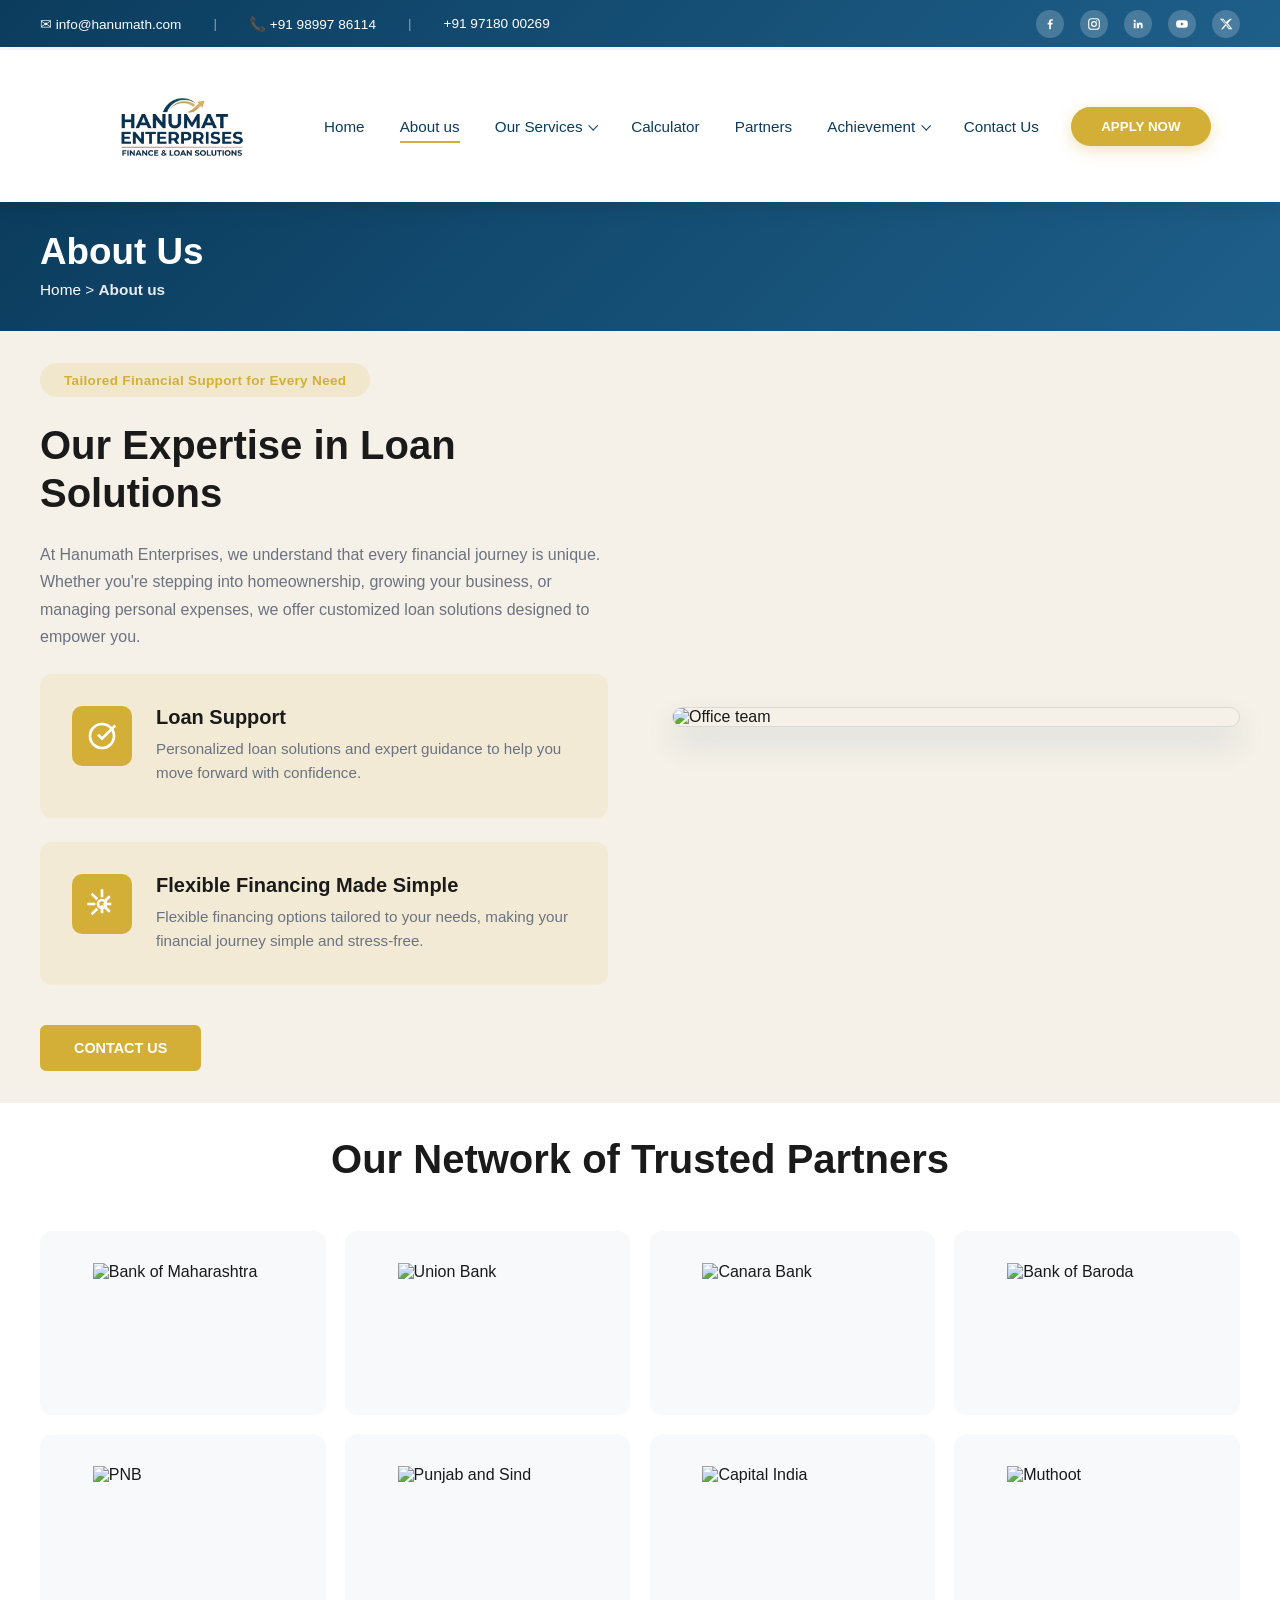
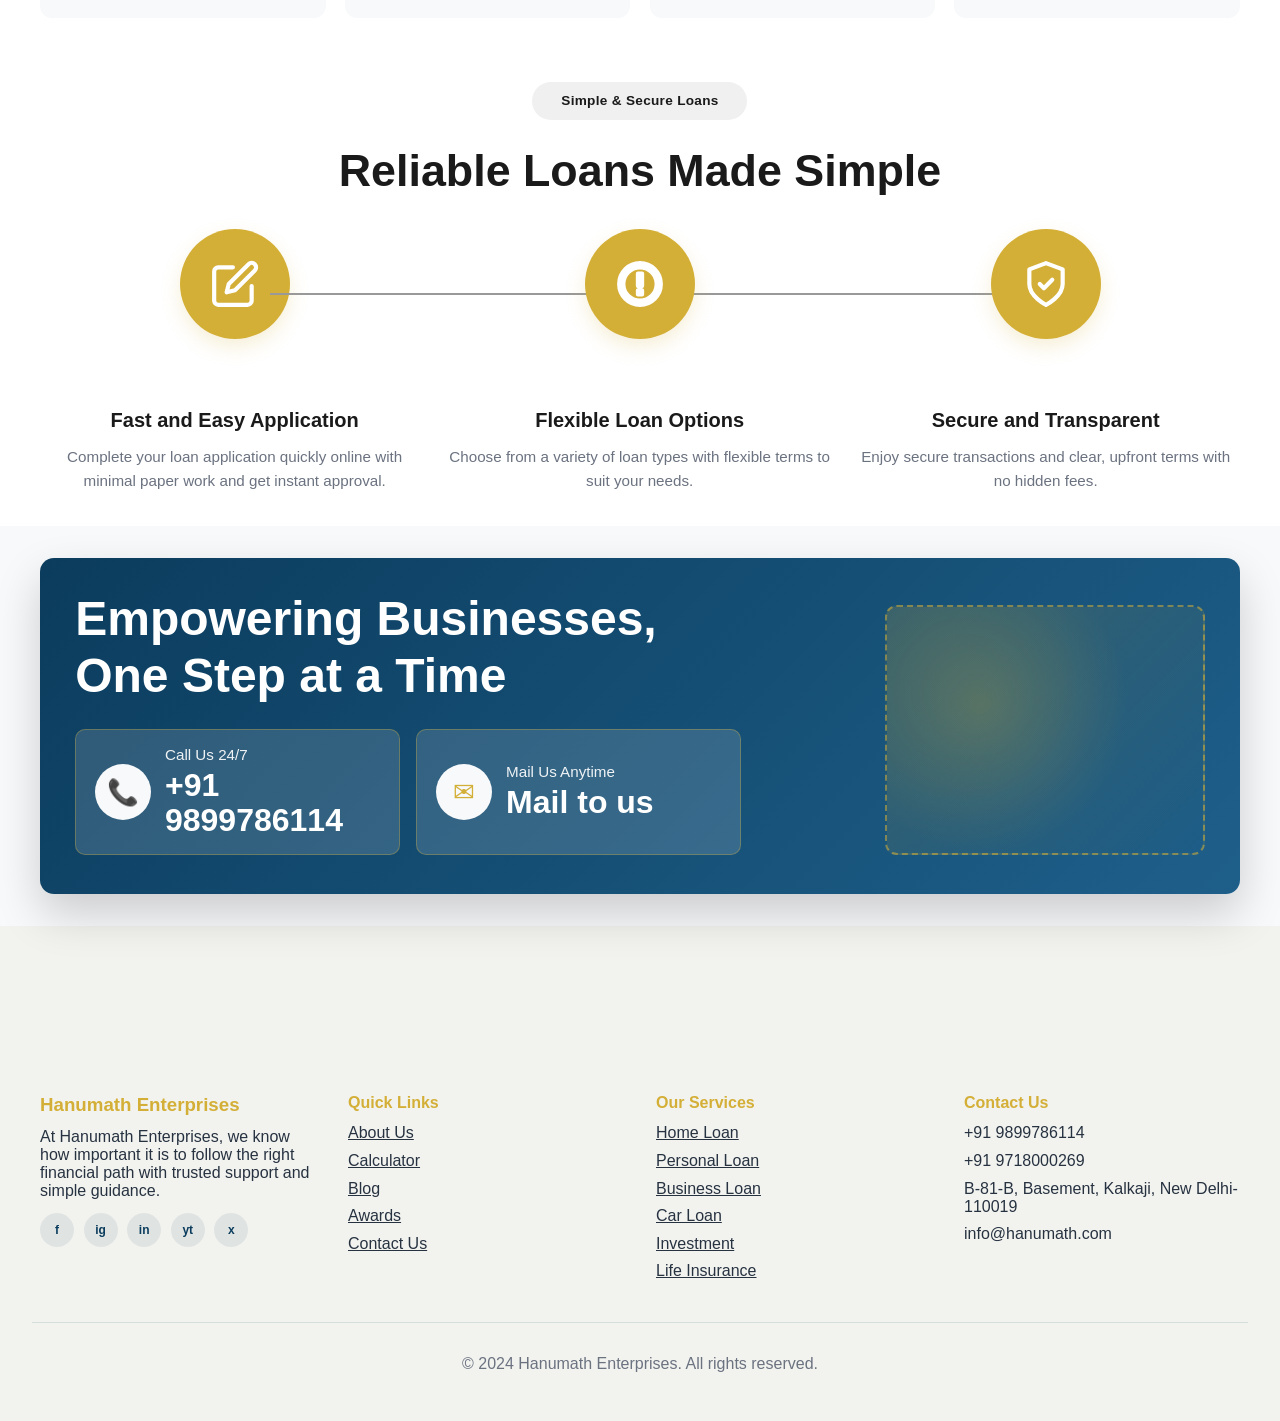
==== commit cb8f30ab: "Apply site-wide animations and map local service images" ====
--- a/about.html
+++ b/about.html
@@ -12,11 +12,11 @@
         <div class="top-bar-container">
             <div class="top-bar-left">
                 <span class="top-bar-item">
-                    <a href="mailto:info@hanumath.com">âœ‰ï¸ info@hanumath.com</a>
+                    <a href="mailto:info@hanumath.com">&#9993; info@hanumath.com</a>
                 </span>
                 <span class="top-bar-divider">|</span>
                 <span class="top-bar-item">
-                    <a href="tel:+919899786114">ðŸ“ž +91 98997 86114</a>
+                    <a href="tel:+919899786114">&#128222; +91 98997 86114</a>
                 </span>
                 <span class="top-bar-divider">|</span>
                 <span class="top-bar-item">
@@ -95,7 +95,7 @@
     <section class="about-hero">
         <div class="about-hero-inner">
             <h1>About Us</h1>
-            <p><a href="index.html">Home</a> <span>â€º</span> <strong>About us</strong></p>
+            <p><a href="index.html">Home</a> <span>&gt;</span> <strong>About us</strong></p>
         </div>
     </section>
 
@@ -231,14 +231,14 @@
                 <h3>Empowering Businesses,<br>One Step at a Time</h3>
                 <div class="footer-cta-cards">
                     <div class="footer-cta-card">
-                        <span class="cta-card-icon">ðŸ“ž</span>
+                        <span class="cta-card-icon">&#128222;</span>
                         <div>
                             <small>Call Us 24/7</small>
                             <p>+91 9899786114</p>
                         </div>
                     </div>
                     <div class="footer-cta-card">
-                        <span class="cta-card-icon">âœ‰ï¸</span>
+                        <span class="cta-card-icon">&#9993;</span>
                         <div>
                             <small>Mail Us Anytime</small>
                             <p>Mail to us</p>
@@ -304,21 +304,9 @@
             <p>&copy; 2024 Hanumath Enterprises. All rights reserved.</p>
         </div>
     </footer>
-
-    <script>
-        const navbar = document.querySelector('.navbar');
-        const hamburger = document.querySelector('.hamburger');
-        const navMenu = document.querySelector('.nav-menu');
-
-        window.addEventListener('scroll', () => {
-            if (window.scrollY > 100) navbar.classList.add('scrolled');
-            else navbar.classList.remove('scrolled');
-        });
-
-        hamburger.addEventListener('click', () => {
-            navMenu.style.display = navMenu.style.display === 'flex' ? 'none' : 'flex';
-        });
-    </script>
+    <script src="https://cdnjs.cloudflare.com/ajax/libs/gsap/3.12.2/gsap.min.js"></script>
+    <script src="https://cdnjs.cloudflare.com/ajax/libs/gsap/3.12.2/ScrollTrigger.min.js"></script>
+    <script src="script.js"></script>
 </body>
 </html>
 
@@ -328,3 +316,7 @@
 
 
 
+
+
+
+
--- a/styles.css
+++ b/styles.css
@@ -1412,6 +1412,13 @@
     overflow: hidden;
 }
 
+.prof-service-image img {
+    width: 100%;
+    height: 100%;
+    object-fit: cover;
+    display: block;
+}
+
 .prof-img-placeholder {
     width: 100%;
     height: 100%;
@@ -2661,6 +2668,7 @@
     font-weight: 600;
     cursor: pointer;
     transition: all 0.3s ease;
+    will-change: transform, background-color, box-shadow;
 }
 
 .calculator-btn:hover {
@@ -3003,6 +3011,25 @@
     transform: translateY(-3px);
     box-shadow: 0 12px 28px rgba(11, 60, 93, 0.12);
     border-color: rgba(212, 175, 55, 0.55);
+}
+
+.hero-slide,
+.hero-content-wrapper,
+.process-step,
+.expertise-content,
+.expertise-image,
+.awards-left,
+.awards-right,
+.cert-item,
+.prof-service-card,
+.testimonial-card,
+.faq-item,
+.contact-card,
+.contact-form,
+.partners-page-card,
+.achievement-card,
+.calculator-card {
+    will-change: transform, opacity;
 }
 
 .partners-page-card img {
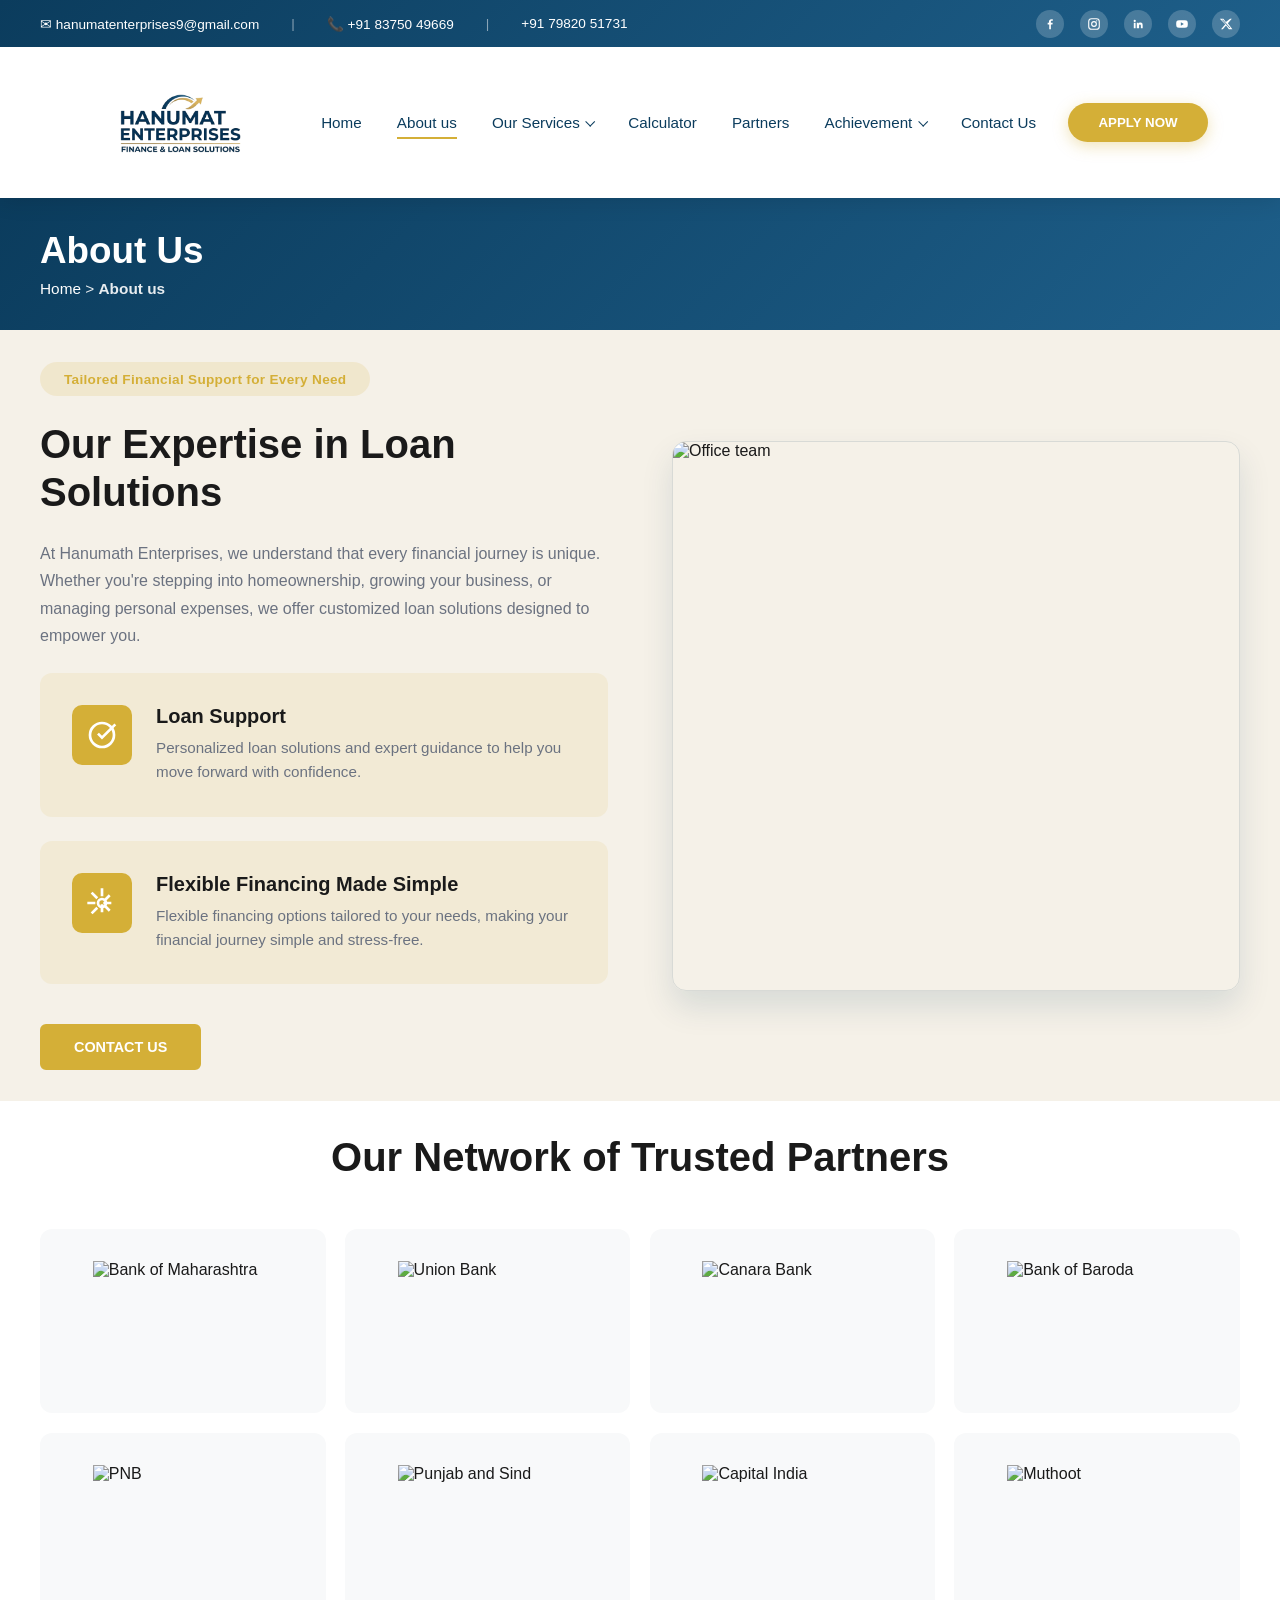
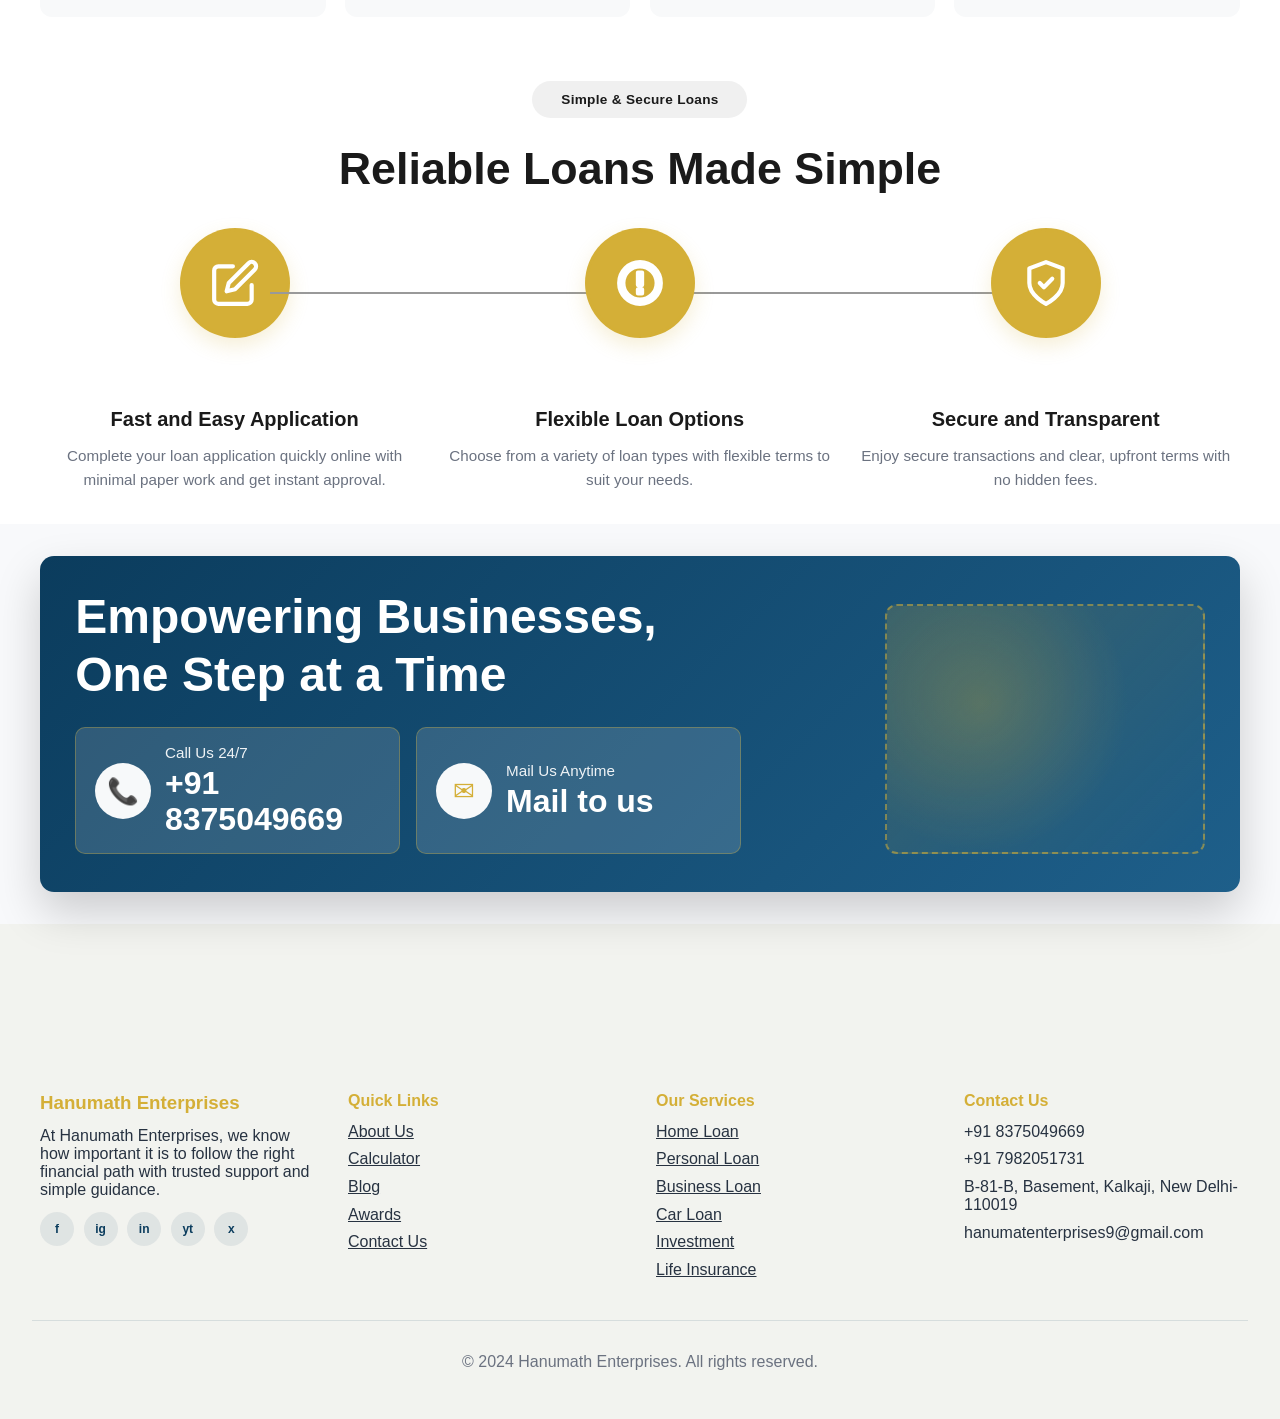
==== commit faca210c: "minor images added" ====
--- a/about.html
+++ b/about.html
@@ -1,4 +1,4 @@
-﻿<!DOCTYPE html>
+<!DOCTYPE html>
 <html lang="en">
 <head>
     <meta charset="UTF-8">
@@ -12,24 +12,24 @@
         <div class="top-bar-container">
             <div class="top-bar-left">
                 <span class="top-bar-item">
-                    <a href="mailto:info@hanumath.com">&#9993; info@hanumath.com</a>
+                    <a href="mailto:hanumatenterprises9@gmail.com">&#9993; hanumatenterprises9@gmail.com</a>
                 </span>
                 <span class="top-bar-divider">|</span>
                 <span class="top-bar-item">
-                    <a href="tel:+919899786114">&#128222; +91 98997 86114</a>
+                    <a href="tel:+918375049669">&#128222; +91 83750 49669</a>
                 </span>
                 <span class="top-bar-divider">|</span>
                 <span class="top-bar-item">
-                    <a href="tel:+919718000269">+91 97180 00269</a>
+                    <a href="tel:+917982051731">+91 79820 51731</a>
                 </span>
             </div>
             <div class="top-bar-right">
-                <a href="#" class="social-icon" aria-label="Facebook" title="Facebook">
+                <a href="https://www.facebook.com/share/1KYp5z3dsX/" class="social-icon" aria-label="Facebook" title="Facebook">
                     <svg viewBox="0 0 24 24" aria-hidden="true" focusable="false">
                         <path fill="currentColor" d="M13.5 21v-8h2.7l.4-3h-3.1V8.1c0-.9.3-1.5 1.6-1.5h1.7V3.9c-.3 0-1.3-.1-2.5-.1-2.5 0-4.1 1.5-4.1 4.4V10H8v3h2.7v8h2.8z"/>
                     </svg>
                 </a>
-                <a href="#" class="social-icon" aria-label="Instagram" title="Instagram">
+                <a href="https://www.instagram.com/rohit.financehub" class="social-icon" aria-label="Instagram" title="Instagram">
                     <svg viewBox="0 0 24 24" aria-hidden="true" focusable="false">
                         <path fill="currentColor" d="M7.8 2h8.4A5.8 5.8 0 0 1 22 7.8v8.4A5.8 5.8 0 0 1 16.2 22H7.8A5.8 5.8 0 0 1 2 16.2V7.8A5.8 5.8 0 0 1 7.8 2zm0 1.9A3.9 3.9 0 0 0 3.9 7.8v8.4a3.9 3.9 0 0 0 3.9 3.9h8.4a3.9 3.9 0 0 0 3.9-3.9V7.8a3.9 3.9 0 0 0-3.9-3.9H7.8zm8.9 1.5a1.2 1.2 0 1 1 0 2.4 1.2 1.2 0 0 1 0-2.4zM12 7a5 5 0 1 1 0 10 5 5 0 0 1 0-10zm0 1.9a3.1 3.1 0 1 0 0 6.2 3.1 3.1 0 0 0 0-6.2z"/>
                     </svg>
@@ -234,7 +234,7 @@
                         <span class="cta-card-icon">&#128222;</span>
                         <div>
                             <small>Call Us 24/7</small>
-                            <p>+91 9899786114</p>
+                            <p>+91 8375049669</p>
                         </div>
                     </div>
                     <div class="footer-cta-card">
@@ -259,8 +259,8 @@
                 <h3>Hanumath Enterprises</h3>
                 <p>At Hanumath Enterprises, we know how important it is to follow the right financial path with trusted support and simple guidance.</p>
                 <div class="footer-social">
-                    <a href="#" class="footer-social-icon">f</a>
-                    <a href="#" class="footer-social-icon">ig</a>
+                    <a href="https://www.facebook.com/share/1KYp5z3dsX/" class="footer-social-icon">f</a>
+                    <a href="https://www.instagram.com/rohit.financehub" class="footer-social-icon">ig</a>
                     <a href="#" class="footer-social-icon">in</a>
                     <a href="#" class="footer-social-icon">yt</a>
                     <a href="#" class="footer-social-icon">x</a>
@@ -293,10 +293,10 @@
             <div class="footer-contact-column">
                 <h4>Contact Us</h4>
                 <ul>
-                    <li>+91 9899786114</li>
-                    <li>+91 9718000269</li>
+                    <li>+91 8375049669</li>
+                    <li>+91 7982051731</li>
                     <li>B-81-B, Basement, Kalkaji, New Delhi-110019</li>
-                    <li>info@hanumath.com</li>
+                    <li>hanumatenterprises9@gmail.com</li>
                 </ul>
             </div>
         </div>
--- a/styles.css
+++ b/styles.css
@@ -8,6 +8,7 @@
 }
 
 :root {
+    --top-bar-height: 50px;
     --primary-green: #D4AF37;
     --dark-green: #0B3C5D;
     --light-green: #1E5F8A;
@@ -34,6 +35,13 @@
     padding: 0;
 }
 
+img,
+svg,
+video,
+canvas {
+    max-width: 100%;
+}
+
 /* ========== TOP BAR ========== */
 .top-bar {
     background: linear-gradient(135deg, #0B3C5D, #1E5F8A);
@@ -117,7 +125,7 @@
 /* ========== NAVBAR ========== */
 .navbar {
     position: sticky;
-    top: 50px;
+    top: var(--top-bar-height);
     width: 100%;
     z-index: 998;
     background: rgba(255, 255, 255, 0.98);
@@ -487,15 +495,18 @@
     border: none;
     background: rgba(255, 255, 255, 0.3);
     color: white;
-    font-size: 3rem;
-    font-weight: 300;
-    line-height: 1;
     cursor: pointer;
     transition: all 0.3s ease;
     display: flex;
     align-items: center;
     justify-content: center;
     backdrop-filter: blur(4px);
+}
+
+.carousel-btn svg {
+    width: 28px;
+    height: 28px;
+    stroke: white;
 }
 
 .carousel-btn:hover {
@@ -865,15 +876,17 @@
 
 .expertise-image {
     display: flex;
-    align-items: center;
+    align-items: stretch;
     justify-content: center;
 }
 
 .about-photo {
     width: 100%;
     height: 100%;
-    max-height: 520px;
+    min-height: 550px;
+    max-height: 680px;
     object-fit: cover;
+    object-position: top center;
     border-radius: 14px;
     border: 1px solid rgba(11, 60, 93, 0.12);
     box-shadow: 0 16px 32px rgba(11, 60, 93, 0.12);
@@ -1046,6 +1059,33 @@
     font-size: 0.95rem;
 }
 
+/* Single image variant for awards */
+.awards-right--single {
+    display: flex;
+    justify-content: center;
+    align-items: center;
+}
+
+.awards-right--single .award-image-left {
+    width: 100%;
+    max-width: 420px;
+    height: auto;
+    aspect-ratio: 3 / 4;
+    border-radius: 14px;
+    overflow: hidden;
+    box-shadow: 0 12px 36px rgba(11, 60, 93, 0.15);
+    border: 1px solid rgba(11, 60, 93, 0.1);
+}
+
+.award-certificate-img {
+    width: 100%;
+    height: 100%;
+    object-fit: cover;
+    object-position: center;
+    display: block;
+    border-radius: 12px;
+}
+
 /* Responsive Design */
 @media (max-width: 1024px) {
     .awards-container {
@@ -1309,8 +1349,8 @@
 
 /* ========== PROFESSIONAL SERVICES SECTION ========== */
 .professional-services {
-    padding: 2rem 2rem;
-    background: #F5F1E8;
+    padding: 2.6rem 2rem 3.2rem;
+    background: #edf2ed;
     max-width: 100%;
     margin: 0;
 }
@@ -1320,19 +1360,19 @@
     margin: 0 auto;
     display: flex;
     flex-direction: column;
-    gap: 2.5rem;
+    gap: 2.2rem;
 }
 
 .prof-services-header {
     display: flex;
     justify-content: space-between;
-    align-items: flex-start;
+    align-items: flex-end;
 }
 
 .prof-header-left {
     display: flex;
     flex-direction: column;
-    gap: 1rem;
+    gap: 0.9rem;
 }
 
 .prof-service-label {
@@ -1341,17 +1381,22 @@
     color: var(--primary-green);
     padding: 0.6rem 1.5rem;
     border-radius: 25px;
-    font-size: 0.85rem;
+    font-family: 'Outfit', sans-serif;
+    font-size: 16px;
+    line-height: 16px;
     font-weight: 600;
     letter-spacing: 0.3px;
     width: fit-content;
+    text-transform: uppercase;
 }
 
 .prof-services-title {
-    font-size: 2.5rem;
-    font-weight: 800;
-    color: var(--text-dark);
-    line-height: 1.3;
+    font-family: 'Outfit', sans-serif;
+    font-size: 38px;
+    font-weight: 600;
+    color: #0b2f43;
+    line-height: 54px;
+    max-width: 620px;
 }
 
 .prof-nav-buttons {
@@ -1360,19 +1405,24 @@
 }
 
 .prof-nav-btn {
-    width: 45px;
-    height: 45px;
+    width: 48px;
+    height: 48px;
     border-radius: 8px;
-    background: rgba(212, 175, 55, 0.2);
+    background: rgba(212, 175, 55, 0.25);
     border: none;
     color: var(--primary-green);
-    font-size: 1.5rem;
-    font-weight: bold;
     cursor: pointer;
     display: flex;
     align-items: center;
     justify-content: center;
     transition: all 0.3s ease;
+}
+
+.prof-nav-btn svg {
+    width: 22px;
+    height: 22px;
+    stroke: var(--primary-green);
+    transition: stroke 0.3s ease;
 }
 
 .prof-nav-btn:hover {
@@ -1380,25 +1430,36 @@
     color: white;
 }
 
+.prof-nav-btn:hover svg {
+    stroke: white;
+}
+
 .prof-services-slider-wrapper {
     overflow: hidden;
     width: 100%;
+    padding-top: 0.2rem;
 }
 
 .prof-services-carousel {
-    display: flex;
-    gap: 2rem;
+    --prof-card-gap: 1.75rem;
+    display: flex;
+    gap: var(--prof-card-gap);
     transition: transform 0.6s ease;
 }
 
 .prof-service-card {
     display: flex;
     flex-direction: column;
-    gap: 1.2rem;
+    gap: 0;
     text-align: center;
-    min-width: 33.333%;
-    flex-shrink: 0;
-    transition: all 0.3s ease;
+    flex: 0 0 calc((100% - (2 * var(--prof-card-gap))) / 3);
+    min-width: 0;
+    cursor: pointer;
+    transition: transform 0.3s ease, box-shadow 0.3s ease;
+    background: #ffffff;
+    border-radius: 12px;
+    border: 1px solid rgba(11, 60, 93, 0.06);
+    padding: 14px 14px 22px;
 }
 
 .prof-service-card.active {
@@ -1407,9 +1468,10 @@
 
 .prof-service-image {
     width: 100%;
-    height: 260px;
-    border-radius: 12px;
+    height: 238px;
+    border-radius: 10px;
     overflow: hidden;
+    position: relative;
 }
 
 .prof-service-image img {
@@ -1418,6 +1480,7 @@
     object-fit: cover;
     display: block;
 }
+
 
 .prof-img-placeholder {
     width: 100%;
@@ -1437,43 +1500,57 @@
     display: flex;
     align-items: center;
     justify-content: center;
+    margin-top: -30px;
+    margin-bottom: 14px;
 }
 
 .prof-service-icon::before {
     content: '';
     position: absolute;
-    width: 70px;
-    height: 70px;
-    background: white;
+    width: 84px;
+    height: 84px;
+    background: #e8edf1;
     border-radius: 50%;
     z-index: 0;
-    box-shadow: 0 4px 15px rgba(0, 0, 0, 0.1);
+    box-shadow: 0 6px 16px rgba(11, 60, 93, 0.12);
 }
 
 .prof-service-icon svg {
-    width: 40px;
-    height: 40px;
-    stroke: var(--primary-green);
+    width: 44px;
+    height: 44px;
+    stroke: #0b3c5d;
     stroke-width: 2;
     position: relative;
     z-index: 1;
 }
 
+.prof-service-card.active .prof-service-icon::before {
+    background: #e8edf1;
+}
+
+.prof-service-card.active .prof-service-icon svg {
+    stroke: #0b3c5d;
+}
+
 .prof-service-name {
-    font-size: 1.3rem;
-    font-weight: 700;
-    color: var(--text-dark);
-    letter-spacing: 0.5px;
+    font-family: 'Outfit', sans-serif;
+    font-size: 22px;
+    font-weight: 600;
+    color: #122c3f;
+    letter-spacing: 0;
+    line-height: 22px;
+    text-transform: uppercase;
 }
 
 /* Responsive Design */
 @media (max-width: 1024px) {
     .prof-service-card {
-        min-width: 50%;
+        flex-basis: calc((100% - var(--prof-card-gap)) / 2);
     }
 
     .prof-services-title {
-        font-size: 2rem;
+        font-size: 34px;
+        line-height: 46px;
     }
 
     .prof-service-image {
@@ -1492,25 +1569,32 @@
     }
 
     .prof-service-card {
-        min-width: 100%;
+        flex-basis: 100%;
         gap: 1.2rem;
     }
 
     .prof-services-carousel {
-        gap: 1.5rem;
+        --prof-card-gap: 1.5rem;
+        gap: var(--prof-card-gap);
     }
 
     .prof-services-title {
-        font-size: 1.8rem;
+        font-size: 32px;
+        line-height: 40px;
     }
 
     .prof-service-image {
-        height: 240px;
+        height: 220px;
     }
 
     .prof-nav-buttons {
         width: 100%;
         justify-content: center;
+    }
+
+    .prof-service-name {
+        font-size: 22px;
+        line-height: 22px;
     }
 }
 
@@ -1770,16 +1854,28 @@
     border: 2px solid var(--primary-green);
     background: white;
     color: var(--primary-green);
-    font-size: 1.2rem;
     cursor: pointer;
     transition: all 0.3s ease;
-    font-weight: bold;
+    display: flex;
+    align-items: center;
+    justify-content: center;
+}
+
+.testimonial-nav button svg {
+    width: 22px;
+    height: 22px;
+    stroke: var(--primary-green);
+    transition: stroke 0.3s ease;
 }
 
 .testimonial-nav button:hover {
     background: var(--primary-green);
     color: white;
     transform: scale(1.1);
+}
+
+.testimonial-nav button:hover svg {
+    stroke: white;
 }
 
 /* ========== FAQ SECTION ========== */
@@ -3210,3 +3306,448 @@
         grid-template-columns: 1fr;
     }
 }
+
+/* ========== RESPONSIVE HARDENING (ALL DEVICES) ========== */
+@media (max-width: 1199px) {
+    .nav-container,
+    .top-bar-container,
+    .footer-content,
+    .professional-services-container,
+    .partners-page-container,
+    .achievements-gallery-container,
+    .calculator-container,
+    .service-page-container {
+        max-width: 100%;
+        padding-left: 1rem;
+        padding-right: 1rem;
+    }
+
+    .nav-menu {
+        gap: 1.35rem;
+    }
+
+    .hero-title {
+        font-size: clamp(2rem, 5vw, 3.2rem);
+    }
+
+    .hero-subtitle {
+        font-size: clamp(0.95rem, 2vw, 1.18rem);
+    }
+}
+
+@media (max-width: 991px) {
+    .top-bar {
+        padding: 0.55rem 1rem;
+    }
+
+    .top-bar-container {
+        flex-wrap: wrap;
+        gap: 0.5rem 1rem;
+        justify-content: center;
+    }
+
+    .top-bar-left {
+        flex-wrap: wrap;
+        justify-content: center;
+        gap: 0.7rem 1rem;
+        text-align: center;
+    }
+
+    .top-bar-divider {
+        display: none;
+    }
+
+    .top-bar-right {
+        gap: 0.55rem;
+    }
+
+    .navbar {
+        padding: 0.8rem 0;
+    }
+
+    .nav-container {
+        gap: 0.75rem;
+        flex-wrap: wrap;
+    }
+
+    .logo-image {
+        width: 175px;
+    }
+
+    .apply-btn {
+        order: 2;
+        margin-left: 0;
+        padding: 0.65rem 1.3rem;
+        min-width: 126px;
+        font-size: 0.88rem;
+    }
+
+    .hamburger {
+        display: flex;
+        margin-left: auto;
+        order: 2;
+    }
+
+    .nav-menu {
+        display: none;
+        order: 3;
+        width: 100%;
+        margin-left: 0;
+        margin-top: 0.7rem;
+        padding: 0.75rem;
+        border-radius: 12px;
+        background: #fff;
+        box-shadow: 0 12px 30px rgba(11, 60, 93, 0.12);
+        flex-direction: column;
+        align-items: stretch;
+        gap: 0.25rem;
+    }
+
+    .nav-menu.is-open {
+        display: flex !important;
+    }
+
+    .nav-menu .apply-btn,
+    .nav-menu .apply-btn-in-menu {
+        display: block;
+        width: 100%;
+        margin-top: 0.5rem;
+        margin-left: 0;
+        order: 99;
+        text-align: center;
+        padding: 0.75rem 1rem;
+        min-width: 0;
+    }
+
+    .nav-link,
+    .nav-link-button {
+        width: 100%;
+        justify-content: space-between;
+        padding: 0.7rem 0.8rem;
+        border-radius: 8px;
+    }
+
+    .nav-link:hover {
+        background: rgba(11, 60, 93, 0.05);
+    }
+
+    .nav-link::after {
+        display: none;
+    }
+
+    .nav-item-dropdown {
+        width: 100%;
+        flex-direction: column;
+        align-items: stretch;
+    }
+
+    .services-dropdown,
+    .achievement-dropdown,
+    .dropdown-content {
+        position: static;
+        margin-top: 0;
+        box-shadow: none;
+        border: 0;
+        border-radius: 8px;
+        min-width: 0;
+        width: 100%;
+        background: rgba(11, 60, 93, 0.04);
+        padding: 0.3rem 0;
+    }
+
+    .nav-item-dropdown:hover .services-dropdown,
+    .nav-dropdown:hover .dropdown-content {
+        display: none;
+    }
+
+    .nav-item-dropdown.is-open .services-dropdown {
+        display: block;
+    }
+
+    .services-dropdown-link,
+    .dropdown-content a {
+        padding: 0.65rem 1rem;
+        font-size: 0.9rem;
+    }
+
+    .hero {
+        min-height: 560px;
+        height: auto;
+    }
+
+    .hero-content-wrapper {
+        max-width: 95%;
+        padding: 1rem;
+    }
+
+    .carousel-nav {
+        right: 0.75rem;
+        gap: 0.65rem;
+    }
+
+    .carousel-btn {
+        width: 46px;
+        height: 46px;
+    }
+
+    .carousel-btn svg {
+        width: 22px;
+        height: 22px;
+    }
+
+    .floating-contact {
+        right: 0.75rem;
+        bottom: 0.75rem;
+        gap: 0.6rem;
+    }
+
+    .float-btn {
+        width: 52px;
+        height: 52px;
+    }
+
+    .professional-services,
+    .partners-page-section,
+    .achievements-gallery-section,
+    .calculator-section,
+    .service-page {
+        padding-left: 1rem;
+        padding-right: 1rem;
+    }
+
+    .prof-service-card {
+        flex-basis: calc((100% - var(--prof-card-gap)) / 2);
+    }
+
+    .partners-page-grid,
+    .achievements-gallery-grid {
+        grid-template-columns: repeat(2, minmax(0, 1fr));
+    }
+
+    .footer-content {
+        grid-template-columns: repeat(2, minmax(0, 1fr));
+        gap: 1.6rem;
+    }
+
+    .service-content-grid,
+    .contact-container {
+        grid-template-columns: 1fr;
+    }
+
+    .service-side-panel {
+        order: 2;
+    }
+}
+
+@media (max-width: 767px) {
+    :root {
+        --top-bar-height: 0px;
+    }
+
+    html,
+    body {
+        width: 100%;
+        overflow-x: hidden;
+    }
+
+    .top-bar {
+        display: none !important;
+        font-size: 0.76rem;
+    }
+
+    .navbar {
+        top: 0 !important;
+    }
+
+    .logo-image {
+        width: 155px;
+    }
+
+    .apply-btn {
+        font-size: 0.8rem;
+        padding: 0.55rem 1rem;
+        min-width: 112px;
+    }
+
+    .hero-content-wrapper {
+        max-width: 100%;
+        margin-top: 0;
+    }
+
+    .hero-title {
+        font-size: clamp(1.75rem, 8vw, 2.45rem);
+        line-height: 1.2;
+    }
+
+    .hero-subtitle {
+        font-size: 0.95rem;
+        line-height: 1.55;
+    }
+
+    .process-steps,
+    .stats-container,
+    .certificates-container,
+    .testimonials-container,
+    .partners-grid,
+    .partners-page-grid,
+    .achievements-gallery-grid {
+        grid-template-columns: 1fr;
+    }
+
+    .prof-service-card {
+        flex-basis: 100%;
+    }
+
+    .prof-services-title,
+    .partners-title,
+    .faq-title,
+    .contact-title,
+    .calculator-hero-inner h1,
+    .partners-page-hero-inner h1,
+    .achievements-page-hero h1,
+    .about-hero-inner h1 {
+        font-size: clamp(1.9rem, 8vw, 2.6rem);
+        line-height: 1.2;
+    }
+
+    .achievement-title {
+        font-size: clamp(1.4rem, 7vw, 2rem);
+    }
+
+    .footer-content {
+        grid-template-columns: 1fr;
+    }
+
+    .footer-cta-cards {
+        grid-template-columns: 1fr;
+    }
+
+    .calculator-card,
+    .service-side-card,
+    .service-main-card {
+        padding: 1rem;
+    }
+}
+
+@media (max-width: 420px) {
+    .nav-container,
+    .top-bar-container {
+        padding-left: 0.7rem;
+        padding-right: 0.7rem;
+    }
+
+    .top-bar-item a {
+        font-size: 0.72rem;
+        gap: 0.3rem;
+    }
+
+    .social-icon {
+        width: 24px;
+        height: 24px;
+    }
+
+    .social-icon svg {
+        width: 12px;
+        height: 12px;
+    }
+
+    .carousel-btn {
+        width: 40px;
+        height: 40px;
+    }
+
+    .faq-question {
+        font-size: 1rem;
+    }
+}
+
+/* ========== FINAL MOBILE FIX OVERRIDES ========== */
+@media (max-width: 991px) {
+    :root {
+        --top-bar-height: 0px !important;
+    }
+
+    .top-bar {
+        display: none !important;
+    }
+
+    .navbar {
+        top: 0 !important;
+    }
+
+    body {
+        overflow-x: hidden !important;
+    }
+
+    section,
+    .hero,
+    .hero-carousel,
+    .hero-slide,
+    .nav-container,
+    .footer-content {
+        max-width: 100%;
+    }
+
+    .hero {
+        height: auto !important;
+        min-height: calc(100vh - 76px) !important;
+        max-height: none !important;
+    }
+
+    .hero-carousel {
+        height: auto !important;
+        min-height: calc(100vh - 76px) !important;
+    }
+
+    .hero-slide {
+        position: absolute !important;
+        inset: 0 !important;
+        width: 100% !important;
+        min-height: calc(100vh - 76px) !important;
+        align-items: center !important;
+        justify-content: center !important;
+        padding: 1rem !important;
+    }
+
+    .hero-slide,
+    .hero-slide.active {
+        opacity: 0 !important;
+    }
+
+    .hero-slide.active {
+        opacity: 1 !important;
+        z-index: 2 !important;
+    }
+
+    .hero-content-wrapper {
+        width: 100% !important;
+        max-width: 94% !important;
+        margin: 0 auto !important;
+        padding: 0.75rem !important;
+        text-align: center !important;
+    }
+
+    .hero-service-label {
+        margin-bottom: 0.9rem !important;
+    }
+
+    .hero-title {
+        margin-bottom: 0.75rem !important;
+        word-break: break-word;
+    }
+
+    .hero-subtitle {
+        margin-bottom: 1.15rem !important;
+        width: 100% !important;
+    }
+
+    .carousel-nav {
+        right: 0.5rem !important;
+    }
+
+    .floating-contact {
+        right: 0.6rem !important;
+        bottom: 0.7rem !important;
+        z-index: 1200 !important;
+    }
+}
